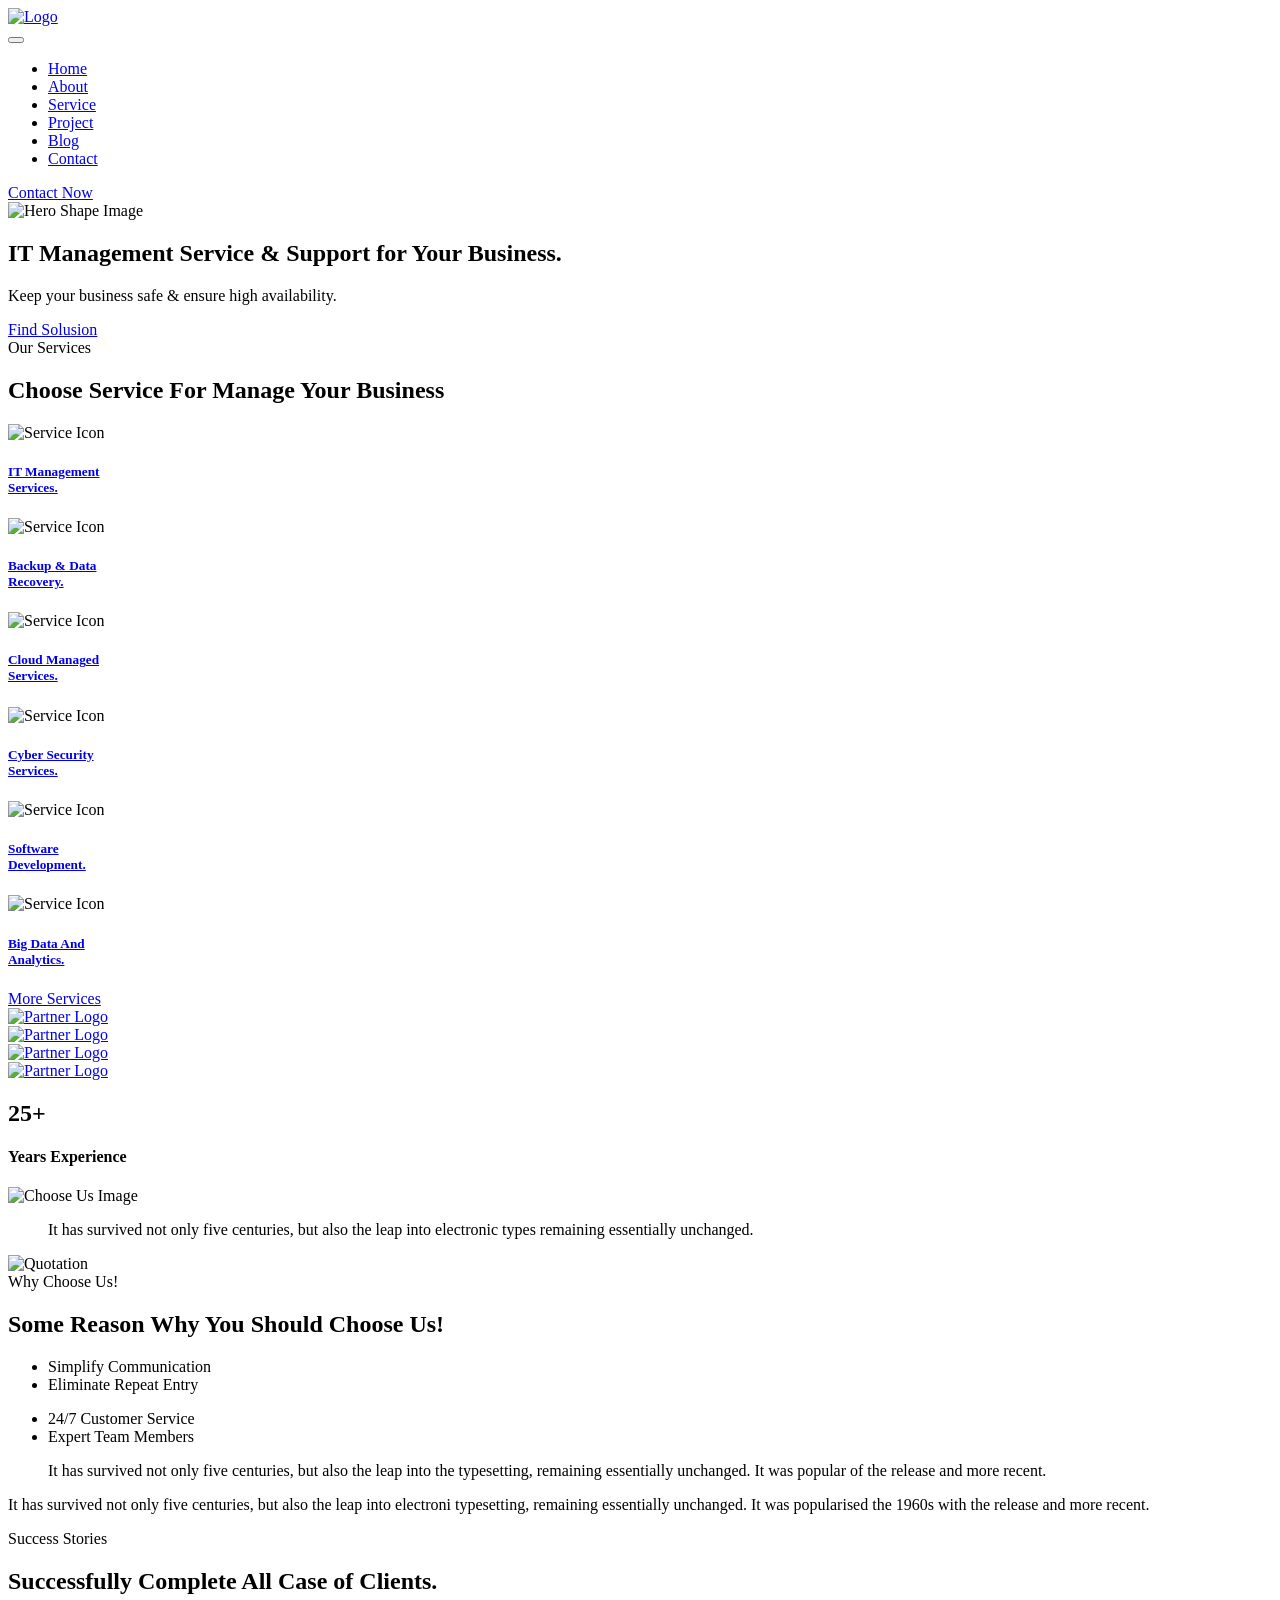
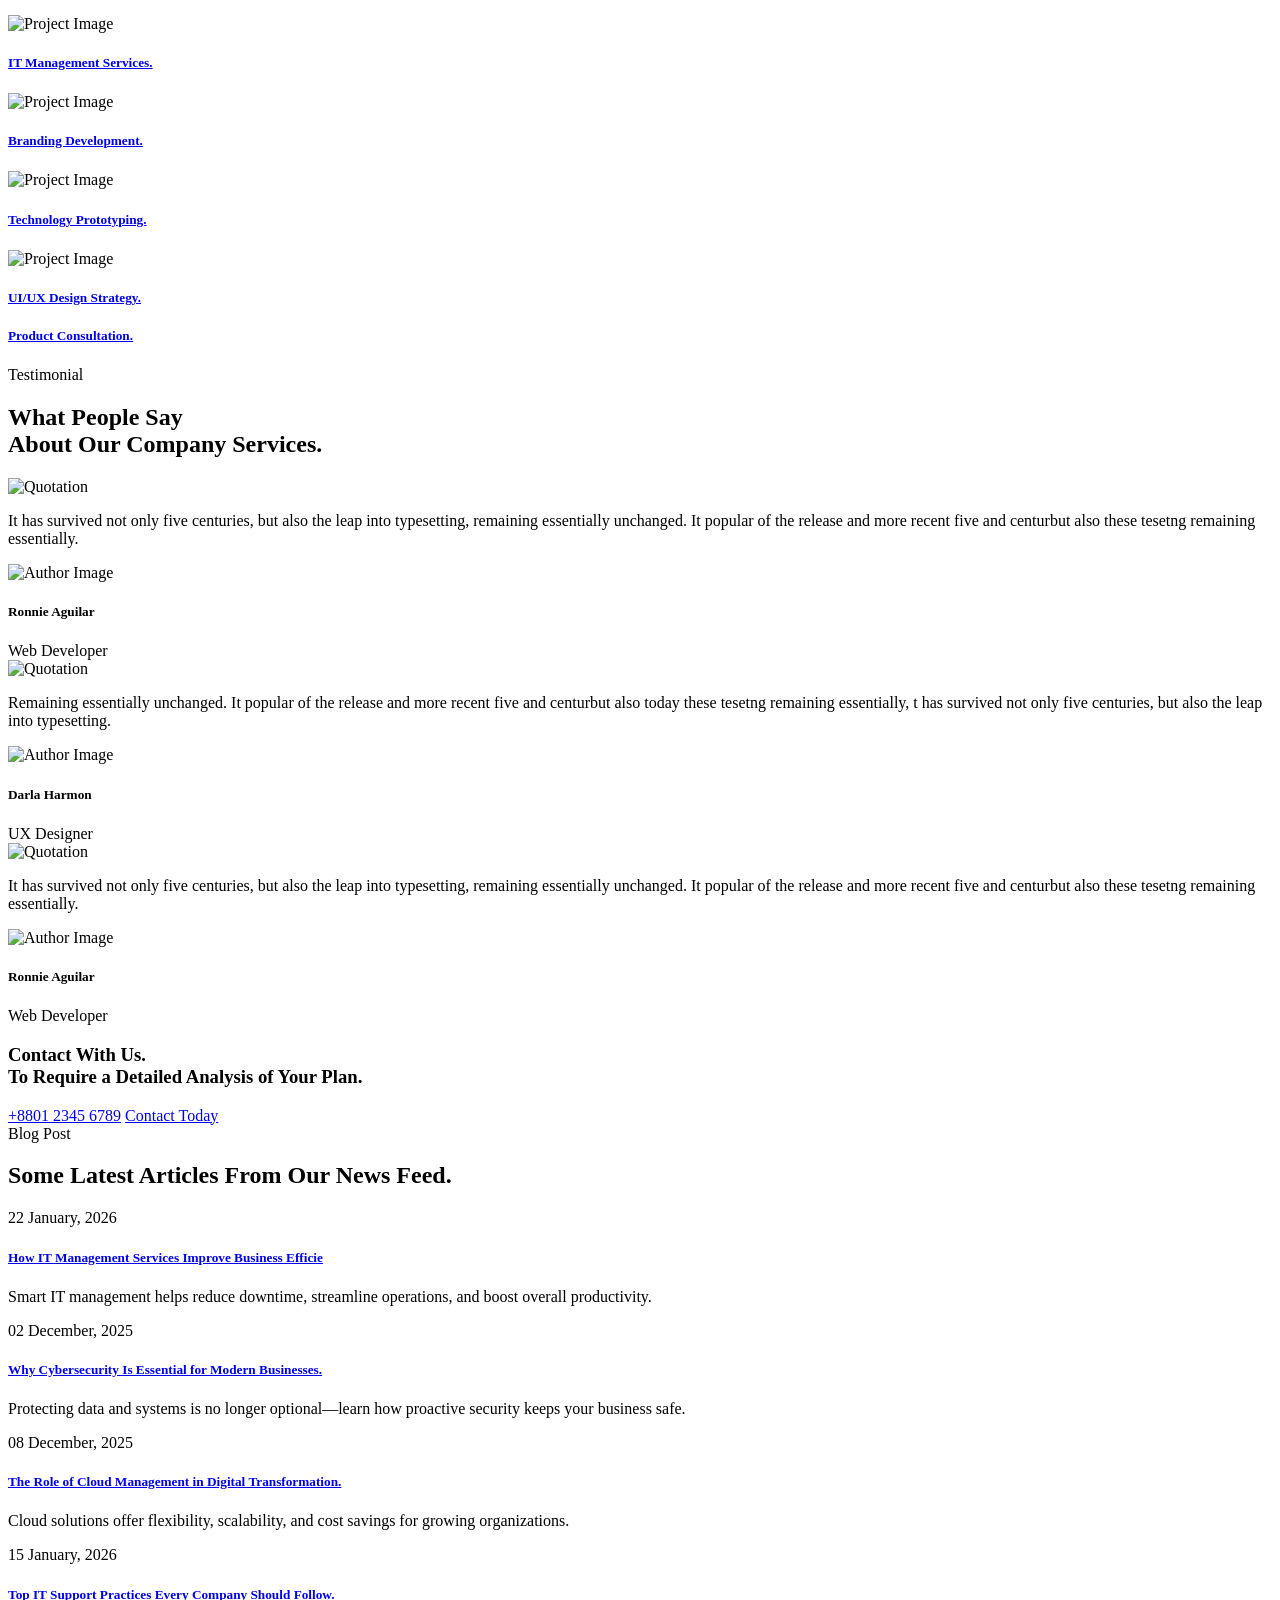
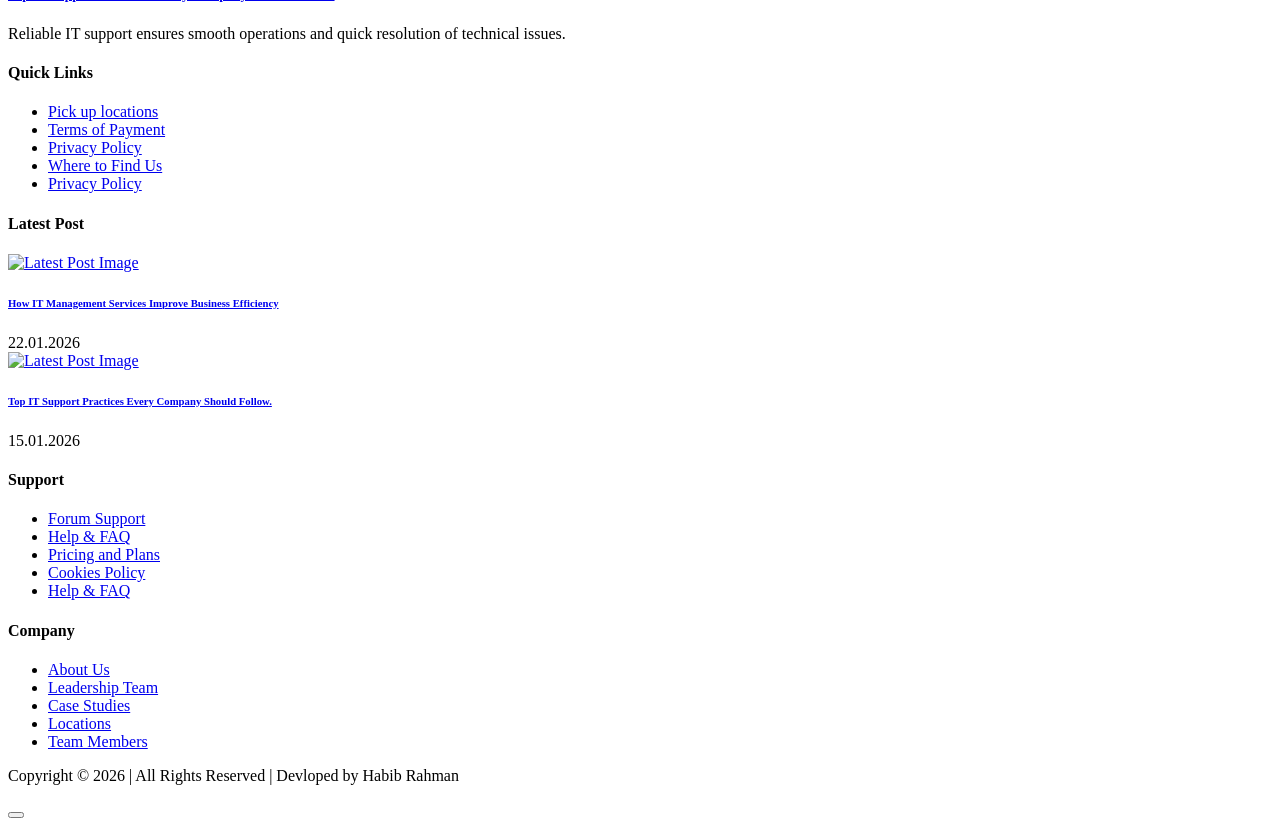
==== index.html @ 8a407542 "Add files via upload" ====
<!DOCTYPE html>
<html lang="en">
<head>
    <meta charset="utf-8">
    <meta http-equiv="X-UA-Compatible" content="IE=edge">
    <meta name="viewport" content="width=device-width, initial-scale=1, maximum-scale=1, user-scalable=0">
    <title>Welcome || Envotek - IT Solution and Services Template</title>

    <!-- Fav Icons -->
    <link rel="shortcut icon" href="assets/images/favicon.png" type="image/x-icon">

    <!-- Google Fonts -->
    <link rel="stylesheet" href="https://fonts.googleapis.com/css2?family=Roboto:ital,wght@0,300;0,400;0,500;0,700;1,300;1,400;1,500&display=swap" />

    <!-- Stylesheets -->
    <link rel="stylesheet" href="assets/css/magnific-popup.min.css" />
    <link rel="stylesheet" href="assets/css/bootstrap.min.css" />
    <link rel="stylesheet" href="assets/css/icofont.min.css" />
    <link rel="stylesheet" href="assets/css/spacing.min.css" />
    <link rel="stylesheet" href="assets/css/leaflet.min.css" />
    <link rel="stylesheet" href="assets/css/slick.min.css" />
    <link rel="stylesheet" href="assets/css/menu.css" />
    <!-- Main Style CSS -->
    <link rel="stylesheet" href="assets/css/style.css" />
    <!-- Responsive CSS -->
    <link rel="stylesheet" href="assets/css/responsive.css" />

    <!--[if lt IE 9]><script src="https://cdnjs.cloudflare.com/ajax/libs/html5shiv/3.7.3/html5shiv.js"></script><![endif]-->
</head>

<body>
    <div class="page-wrapper">

        <!-- Preloader -->
        <div class="preloader"></div>

        <!-- START Main Header -->
        <header class="main-header">

            <!-- Header-Upper -->
            <div class="header-upper">
                <div class="container clearfix">

                    <div class="header-inner d-lg-flex align-items-center">

                        <div class="logo-outer d-flex align-items-center">
                            <div class="logo"><a href="index.html"><img src="assets/images/logo.png" alt="Logo" /></a></div>
                        </div>

                        <div class="nav-outer clearfix ml-lg-auto mr-lg-auto">
                            <!-- Main Menu -->
                            <nav class="main-menu navbar-expand-lg">
                                <div class="navbar-header clearfix">
                                    <!-- Toggle Button -->
                                    <button type="button" class="navbar-toggle" data-toggle="collapse" data-target=".navbar-collapse">
                                        <span class="icon-bar"></span>
                                        <span class="icon-bar"></span>
                                        <span class="icon-bar"></span>
                                    </button>
                                </div>

                                <div class="navbar-collapse collapse clearfix">
                                    <ul class="navigation clearfix">
                                        <li class="current-menu-item"><a href="index.html">Home</a></li>
                                        <li><a href="about.html">About</a></li>
                                        <li><a href="servicedetails.html">Service</a></li>
                                        <li><a href="projectdetails.html">Project</a></li>
                                        <li><a href="blogdetails.html">Blog</a></li>
                                        <li><a href="contact.html">Contact</a></li>
                                    </ul>
                                </div>
                            </nav>
                            <!-- Main Menu END -->
                        </div>

                        <div class="menu-btn">
                            <a href="contact.html" class="btn theme-btn">Contact Now <i class="icofont-arrow-right"></i></a>
                        </div>

                    </div>
                </div>
            </div>
            <!-- END Header Upper -->
        </header>
        <!-- END Main Header -->

        <!-- START Hero Section -->
        <section class="hero-section">
            <div class="hero-shape">
                <img src="assets/images/hero/hero-shape.png" alt="Hero Shape Image" />
            </div>
            <div class="container">
                <div class="row">
                    <div class="col-12">
                        <div class="hero-content">
                            <h1>IT Management Service & Support for Your Business.</h1>
                            <p>Keep your business safe & ensure high availability.</p>
                            <a href="servicedetails.html" class="btn theme-btn">Find Solusion <i class="icofont-double-right"></i></a>
                        </div>
                    </div>
                </div>
            </div>
        </section>
        <!-- END Hero Section -->

        <!-- START Service Section -->
        <section class="service-section pt-110 rpt-90 pb-70 rpb-100">
            <div class="container">
                <div class="row">
                    <div class="col-12">
                        <div class="section-title text-center">
                            <span>Our Services</span>
                            <h2>Choose Service For Manage Your Business</h2>
                        </div>
                    </div>
                </div>
                <div class="row">
                    <div class="col-lg-8 col-xl-9">
                        <div class="row">
                            <div class="col-sm-6">
                                <div class="service-item">
                                    <div class="serv-iconimg">
                                        <img src="assets/images/service/serv-icon1.png" alt="Service Icon" />
                                    </div>
                                    <div class="serv-content">
                                        <h5><a href="servicedetails.html">IT Management<br /> Services.</a></h5>
                                    </div>
                                </div>
                            </div>
                            <div class="col-sm-6">
                                <div class="service-item">
                                    <div class="serv-iconimg">
                                        <img src="assets/images/service/serv-icon2.png" alt="Service Icon" />
                                    </div>
                                    <div class="serv-content">
                                        <h5><a href="servicedetails.html">Backup & Data<br /> Recovery.</a></h5>
                                    </div>
                                </div>
                            </div>
                            <div class="col-sm-6">
                                <div class="service-item">
                                    <div class="serv-iconimg">
                                        <img src="assets/images/service/serv-icon3.png" alt="Service Icon" />
                                    </div>
                                    <div class="serv-content">
                                        <h5><a href="servicedetails.html">Cloud Managed<br /> Services.</a></h5>
                                    </div>
                                </div>
                            </div>
                            <div class="col-sm-6">
                                <div class="service-item">
                                    <div class="serv-iconimg">
                                        <img src="assets/images/service/serv-icon4.png" alt="Service Icon" />
                                    </div>
                                    <div class="serv-content">
                                        <h5><a href="servicedetails.html">Cyber Security<br /> Services.</a></h5>
                                    </div>
                                </div>
                            </div>
                            <div class="col-sm-6">
                                <div class="service-item">
                                    <div class="serv-iconimg">
                                        <img src="assets/images/service/serv-icon5.png" alt="Service Icon" />
                                    </div>
                                    <div class="serv-content">
                                        <h5><a href="servicedetails.html">Software<br /> Development.</a></h5>
                                    </div>
                                </div>
                            </div>
                            <div class="col-sm-6">
                                <div class="service-item">
                                    <div class="serv-iconimg">
                                        <img src="assets/images/service/serv-icon6.png" alt="Service Icon" />
                                    </div>
                                    <div class="serv-content">
                                        <h5><a href="servicedetails.html">Big Data And<br /> Analytics.</a></h5>
                                    </div>
                                </div>
                            </div>
                        </div>
                    </div>
                    <div class="col-lg-4 col-xl-3">
                        <div class="service-img">
                            <div class="service-details-btn">
                                <a href="servicedetails.html" class="btn theme-btn">More Services<i class="icofont-double-right"></i></a>
                            </div>
                        </div>
                    </div>
                </div>
            </div>
        </section>
        <!-- END Service Section -->

        <!-- START Partner Section -->
        <div class="partner-section">
            <div class="container">
                <div class="partners-group">
                    <div class="row">
                        <div class="col-md-3 col-6">
                            <div class="partner-logo">
                                <a href="https://www.domain.com">
                                    <img src="assets/images/partners/partner-logo1.png" alt="Partner Logo" />
                                </a>
                            </div>
                        </div>
                        <div class="col-md-3 col-6">
                            <div class="partner-logo">
                                <a href="https://www.domain.com">
                                    <img src="assets/images/partners/partner-logo2.png" alt="Partner Logo" />
                                </a>
                            </div>
                        </div>
                        <div class="col-md-3 col-6">
                            <div class="partner-logo">
                                <a href="https://www.domain.com">
                                    <img src="assets/images/partners/partner-logo3.png" alt="Partner Logo" />
                                </a>
                            </div>
                        </div>
                        <div class="col-md-3 col-6">
                            <div class="partner-logo">
                                <a href="https://www.domain.com">
                                    <img src="assets/images/partners/partner-logo4.png" alt="Partner Logo" />
                                </a>
                            </div>
                        </div>
                    </div>
                </div>
            </div>
        </div>
        <!-- END Partner Section -->

        <!-- START Choose Us Section -->
        <section class="chooseus-section pt-120 rpt-100 pb-120 rpb-95">
            <div class="container">
                <div class="row align-items-center">
                    <div class="col-lg-6">
                        <div class="chooseus-left-content">
                            <div class="experience-years">
                                <h1>25+</h1>
                                <h4>Years Experience</h4>
                            </div>
                            <div class="chooseus-img">
                                <img src="assets/images/chooseus/chooseus-img.jpg" alt="Choose Us Image" />
                            </div>
                            <div class="experience-content">
                                <blockquote>It has survived not only five centuries, but also the leap into electronic types remaining essentially unchanged.</blockquote>
                                <div class="quotation-icon">
                                    <img src="assets/images/chooseus/quotation-icon.png" alt="Quotation" />
                                </div>
                            
                            </div>
                        </div>
                    </div>
                    <div class="col-lg-6">
                        <div class="chooseus-right-content">
                            <div class="section-title">
                                <span>Why Choose Us!</span>
                                <h2>Some Reason Why You Should Choose Us!</h2>
                            </div>
                            <div class="chooseus-list">
                                <div class="row">
                                    <div class="col-sm-6">
                                        <ul>
                                            <li><i class="icofont-check"></i> Simplify Communication</li>
                                            <li><i class="icofont-check"></i> Eliminate Repeat Entry</li>
                                        </ul>
                                    </div>
                                    <div class="col-sm-6">
                                        <ul>
                                            <li><i class="icofont-check"></i> 24/7 Customer Service</li>
                                            <li><i class="icofont-check"></i> Expert Team Members</li>
                                        </ul>
                                    </div>
                                </div>
                            </div>
                            <blockquote>It has survived not only five centuries, but also the leap into the typesetting, remaining essentially unchanged. It was popular of the release and more recent.</blockquote>
                            <p>It has survived not only five centuries, but also the leap into electroni typesetting, remaining essentially unchanged. It was popularised the 1960s with the release and more recent.</p>
                        </div>
                    </div>
                </div>
            </div>
        </section>
        <!-- END Choose Us Section -->

        <!-- START Project Section -->
        <section class="project-section pt-110 rpt-90 pb-60">
            <div class="container">
                <div class="row">
                    <div class="col-12">
                        <div class="section-title text-center">
                            <span>Success Stories</span>
                            <h2>Successfully Complete All Case of Clients.</h2>
                        </div>
                    </div>
                </div>
                <div class="row">
                    <div class="col-lg-8">
                        <div class="row">
                            <div class="col-md-6">
                                <div class="project-item">
                                    <div class="project-image">
                                        <img src="assets/images/project/project1.jpg" alt="Project Image" />
                                    </div>
                                    <div class="project-content">
                                        <a href="projectdetails.html" class="project-icon">
                                            <i class="icofont-arrow-right"></i>
                                        </a>
                                        <h5><a href="projectdetails.html">IT Management Services.</a></h5>
                                    </div>
                                </div>
                            </div>
                            <div class="col-md-6">
                                <div class="project-item">
                                    <div class="project-image">
                                        <img src="assets/images/project/project2.jpg" alt="Project Image" />
                                    </div>
                                    <div class="project-content">
                                        <a href="projectdetails.html" class="project-icon">
                                            <i class="icofont-arrow-right"></i>
                                        </a>
                                        <h5><a href="projectdetails.html">Branding Development.</a></h5>
                                    </div>
                                </div>
                            </div>
                            <div class="col-md-6">
                                <div class="project-item">
                                    <div class="project-image">
                                        <img src="assets/images/project/project3.jpg" alt="Project Image" />
                                    </div>
                                    <div class="project-content">
                                        <a href="projectdetails.html" class="project-icon">
                                            <i class="icofont-arrow-right"></i>
                                        </a>
                                        <h5><a href="projectdetails.html">Technology Prototyping.</a></h5>
                                    </div>
                                </div>
                            </div>
                            <div class="col-md-6">
                                <div class="project-item">
                                    <div class="project-image">
                                        <img src="assets/images/project/project4.jpg" alt="Project Image" />
                                    </div>
                                    <div class="project-content">
                                        <a href="projectdetails.html" class="project-icon">
                                            <i class="icofont-arrow-right"></i>
                                        </a>
                                        <h5><a href="projectdetails.html">UI/UX Design Strategy.</a></h5>
                                    </div>
                                </div>
                            </div>
                        </div>
                    </div>
                    <div class="col-lg-4">
                        <div class="project-item project-right-item">
                            <div class="project-content">
                                <a href="projectdetails.html" class="project-icon">
                                    <i class="icofont-arrow-right"></i>
                                </a>
                                <h5><a href="projectdetails.html">Product Consultation.</a></h5>
                            </div>
                        </div>
                    </div>
                </div>
            </div>
        </section>
        <!-- END Project Section -->

        <!-- START Testimonial Section -->
        <section class="testimonial-section pb-105 rpb-85">
            <div class="container">
                <div class="row">
                    <div class="col-12">
                        <div class="section-title text-center">
                            <span>Testimonial</span>
                            <h2>What People Say<br /> About Our Company Services.</h2>
                        </div>
                    </div>
                </div>
                <div class="testimonial-wrap">
                    <div class="testimonial-item">
                        <div class="testimonial-inner">
                            <div class="quotation-img">
                                <img src="assets/images/testimonial/quotation-icon.png" alt="Quotation" />
                            </div>
                            <div class="testimonial-content">
                                <p>It has survived not only five centuries, but also the leap into typesetting, remaining essentially unchanged. It popular of the release and more recent five and centurbut also these tesetng remaining essentially.</p>
                            </div>
                        </div>
                        <div class="testimonial-imgbox">
                            <div class="testimonial-img">
                                <img src="assets/images/testimonial/testimonial1.png" alt="Author Image" />
                            </div>
                            <div class="testimonial-imgdetails">
                                <h5>Ronnie Aguilar</h5>
                                <span>Web Developer</span>
                            </div>
                        </div>
                    </div>
                    <div class="testimonial-item">
                        <div class="testimonial-inner">
                            <div class="quotation-img">
                                <img src="assets/images/testimonial/quotation-icon.png" alt="Quotation" />
                            </div>
                            <div class="testimonial-content">
                                <p>Remaining essentially unchanged. It popular of the release and more recent five and centurbut also today these tesetng remaining essentially, t has survived not only five centuries, but also the leap into typesetting.</p>
                            </div>
                        </div>
                        <div class="testimonial-imgbox">
                            <div class="testimonial-img">
                                <img src="assets/images/testimonial/testimonial2.png" alt="Author Image" />
                            </div>
                            <div class="testimonial-imgdetails">
                                <h5>Darla Harmon</h5>
                                <span>UX Designer</span>
                            </div>
                        </div>
                    </div>
                    <div class="testimonial-item">
                        <div class="testimonial-inner">
                            <div class="quotation-img">
                                <img src="assets/images/testimonial/quotation-icon.png" alt="Quotation" />
                            </div>
                            <div class="testimonial-content">
                                <p>It has survived not only five centuries, but also the leap into typesetting, remaining essentially unchanged. It popular of the release and more recent five and centurbut also these tesetng remaining essentially.</p>
                            </div>
                        </div>
                        <div class="testimonial-imgbox">
                            <div class="testimonial-img">
                                <img src="assets/images/testimonial/testimonial1.png" alt="Author Image" />
                            </div>
                            <div class="testimonial-imgdetails">
                                <h5>Ronnie Aguilar</h5>
                                <span>Web Developer</span>
                            </div>
                        </div>
                    </div>
                </div>
            </div>
        </section>
        <!-- END Testimonial Section -->

        <!-- START Call To Action -->
        <section class="cta-section pb-120 rpb-100">
            <div class="container">
                <div class="contact-withus">
                    <div class="row">
                        <div class="col-lg-7">
                            <div class="contact-withus-content">
                                <h3>Contact With Us.<br /> To Require a Detailed Analysis of Your Plan.</h3>
                            </div>
                        </div>
                        <div class="col-lg-5">
                            <div class="contact-withus-num">
                                <a class="contact-number" href="callto:0095788394">+8801 2345 6789</a>
                                <a href="contact.html" class="btn theme-btn">Contact Today<i class="icofont-double-right"></i></a>
                            </div>
                        </div>
                    </div>
                </div>
            </div>
        </section>
        <!-- END Call To Action -->

        <!-- START Blog Section -->
        <section class="blog-section pt-110 rpt-90 pb-70">
            <div class="container">
                <div class="row">
                    <div class="col-12">
                        <div class="section-title text-center">
                            <span>Blog Post</span>
                            <h2>Some Latest Articles From Our News Feed.</h2>
                        </div>
                    </div>
                </div>
                <div class="row">
                    <div class="col-lg-6">
                        <div class="blog-item">
                            <div class="blog-image" style="background-image: url(assets/images/blog/blog1.jpg);"></div>
                            <div class="blog-content">
                                <span class="date">22 January, 2026</span>
                                <h5><a href="blogdetails.html">How IT Management Services Improve Business Efficie</a></h5>
                                <p>Smart IT management helps reduce downtime, streamline operations, and boost overall productivity.</p>
                            </div>
                        </div>
                    </div>
                    <div class="col-lg-6">
                        <div class="blog-item">
                            <div class="blog-image" style="background-image: url(assets/images/blog/blog2.jpg);"></div>
                            <div class="blog-content">
                                <span class="date">02 December, 2025</span>
                                <h5><a href="blogdetails.html">Why Cybersecurity Is Essential for Modern Businesses.</a></h5>
                                <p>Protecting data and systems is no longer optional—learn how proactive security keeps your business safe.</p>
                            </div>
                        </div>
                    </div>
                    <div class="col-lg-6">
                        <div class="blog-item">
                            <div class="blog-image" style="background-image: url(assets/images/blog/blog3.jpg);"></div>
                            <div class="blog-content">
                                <span class="date">08 December, 2025</span>
                                <h5><a href="blogdetails.html">The Role of Cloud Management in Digital Transformation.</a></h5>
                                <p>Cloud solutions offer flexibility, scalability, and cost savings for growing organizations.</p>
                            </div>
                        </div>
                    </div>
                    <div class="col-lg-6">
                        <div class="blog-item">
                            <div class="blog-image" style="background-image: url(assets/images/blog/blog4.jpg);"></div>
                            <div class="blog-content">
                                <span class="date">15 January, 2026</span>
                                <h5><a href="blogdetails.html">Top IT Support Practices Every Company Should Follow.</a></h5>
                                <p>Reliable IT support ensures smooth operations and quick resolution of technical issues.</p>
                            </div>
                        </div>
                    </div>
                </div>
            </div>
        </section>
        <!-- END Blog Section -->

        <!-- START Main Footer -->
        <footer class="main-footer">
            <div class="footer-wrap pt-115 rpt-95 pb-60 rpb-40">
                <div class="container">
                    <div class="row">
                        <div class="col-lg-3 col-sm-6">
                            <div class="footer-widget quick-links">
                                <h4>Quick Links</h4>
                                <ul>
                                    <li>
                                        <a href="#"><i class="icofont-double-right"></i>Pick up locations</a>
                                    </li>
                                    <li>
                                        <a href="#"><i class="icofont-double-right"></i>Terms of Payment</a>
                                    </li>
                                    <li>
                                        <a href="#"><i class="icofont-double-right"></i>Privacy Policy</a>
                                    </li>
                                    <li>
                                        <a href="#"><i class="icofont-double-right"></i>Where to Find Us</a>
                                    </li>
                                    <li>
                                        <a href="#"><i class="icofont-double-right"></i>Privacy Policy</a>
                                    </li>
                                </ul>
                            </div>
                        </div>
                        <div class="col-lg-3 col-sm-6">
                            <div class="footer-widget latest-post">
                                <h4>Latest Post</h4>
                                <div class="post-item">
                                    <div class="post-image">
                                        <a href="blogdetails.html"> <img src="assets/images/footer/post1.png" alt="Latest Post Image" /></a>
                                    </div>
                                    <div class="post-content">
                                        <h6><a href="blogdetails.html">How IT Management Services Improve Business Efficiency</a></h6>
                                        <span>22.01.2026</span>
                                    </div>
                                </div>
                                <div class="post-item">
                                    <div class="post-image">
                                        <a href="blogdetails.html"> <img src="assets/images/footer/post2.png" alt="Latest Post Image" /></a>
                                    </div>
                                    <div class="post-content">
                                        <h6><a href="blogdetails.html">Top IT Support Practices Every Company Should Follow.</a></h6>
                                        <span>15.01.2026</span>
                                    </div>
                                </div>
                            </div>
                        </div>
                        <div class="col-lg-3 col-sm-6">
                            <div class="footer-widget quick-links support">
                                <h4>Support</h4>
                                <ul>
                                    <li>
                                        <a href="#"><i class="icofont-double-right"></i>Forum Support</a>
                                    </li>
                                    <li>
                                        <a href="#"><i class="icofont-double-right"></i>Help & FAQ</a>
                                    </li>
                                    <li>
                                        <a href="#"><i class="icofont-double-right"></i>Pricing and Plans</a>
                                    </li>
                                    <li>
                                        <a href="#"><i class="icofont-double-right"></i>Cookies Policy</a>
                                    </li>
                                    <li>
                                        <a href="#"><i class="icofont-double-right"></i>Help & FAQ</a>
                                    </li>
                                </ul>
                            </div>
                        </div>
                        <div class="col-lg-3 col-sm-6">
                            <div class="footer-widget quick-links company">
                                <h4>Company</h4>
                                <ul>
                                    <li>
                                        <a href="about.html"><i class="icofont-double-right"></i>About Us</a>
                                    </li>
                                    <li>
                                        <a href="#"><i class="icofont-double-right"></i>Leadership Team</a>
                                    </li>
                                    <li>
                                        <a href="#"><i class="icofont-double-right"></i>Case Studies</a>
                                    </li>
                                    <li>
                                        <a href="contact.html"><i class="icofont-double-right"></i>Locations</a>
                                    </li>
                                    <li>
                                        <a href="#"><i class="icofont-double-right"></i>Team Members</a>
                                    </li>
                                </ul>
                            </div>
                        </div>
                    </div>
                </div>
            </div>
            <!-- Copyright Area -->
            <div class="copy-right-area">
                <div class="container">
                    <div class="copy-right-text text-center">
                        <p><span>Copyright</span> © 2026 | All Rights Reserved | Devloped by Habib Rahman</p>
                    </div>
                </div>
            </div>
        </footer>
        <!-- END Main Footer -->
        
    </div>
    <!--End pagewrapper-->

    <!-- Scroll Top Button -->
    <button class="scroll-top scroll-to-target" data-target="html"><i class="icofont-arrow-up"></i></button>

    <!-- jQuery Plugins -->
    <script src="assets/js/jquery-3.5.1.min.js"></script>
    <script src="assets/js/bootstrap.min.js"></script>
    <script src="assets/js/jquery.magnific-popup.min.js"></script>
    <script src="assets/js/leaflet.min.js"></script>
    <script src="assets/js/slick.min.js"></script>

    <!-- Custom Script -->
    <script src="assets/js/script.js"></script>

</body>
</html>
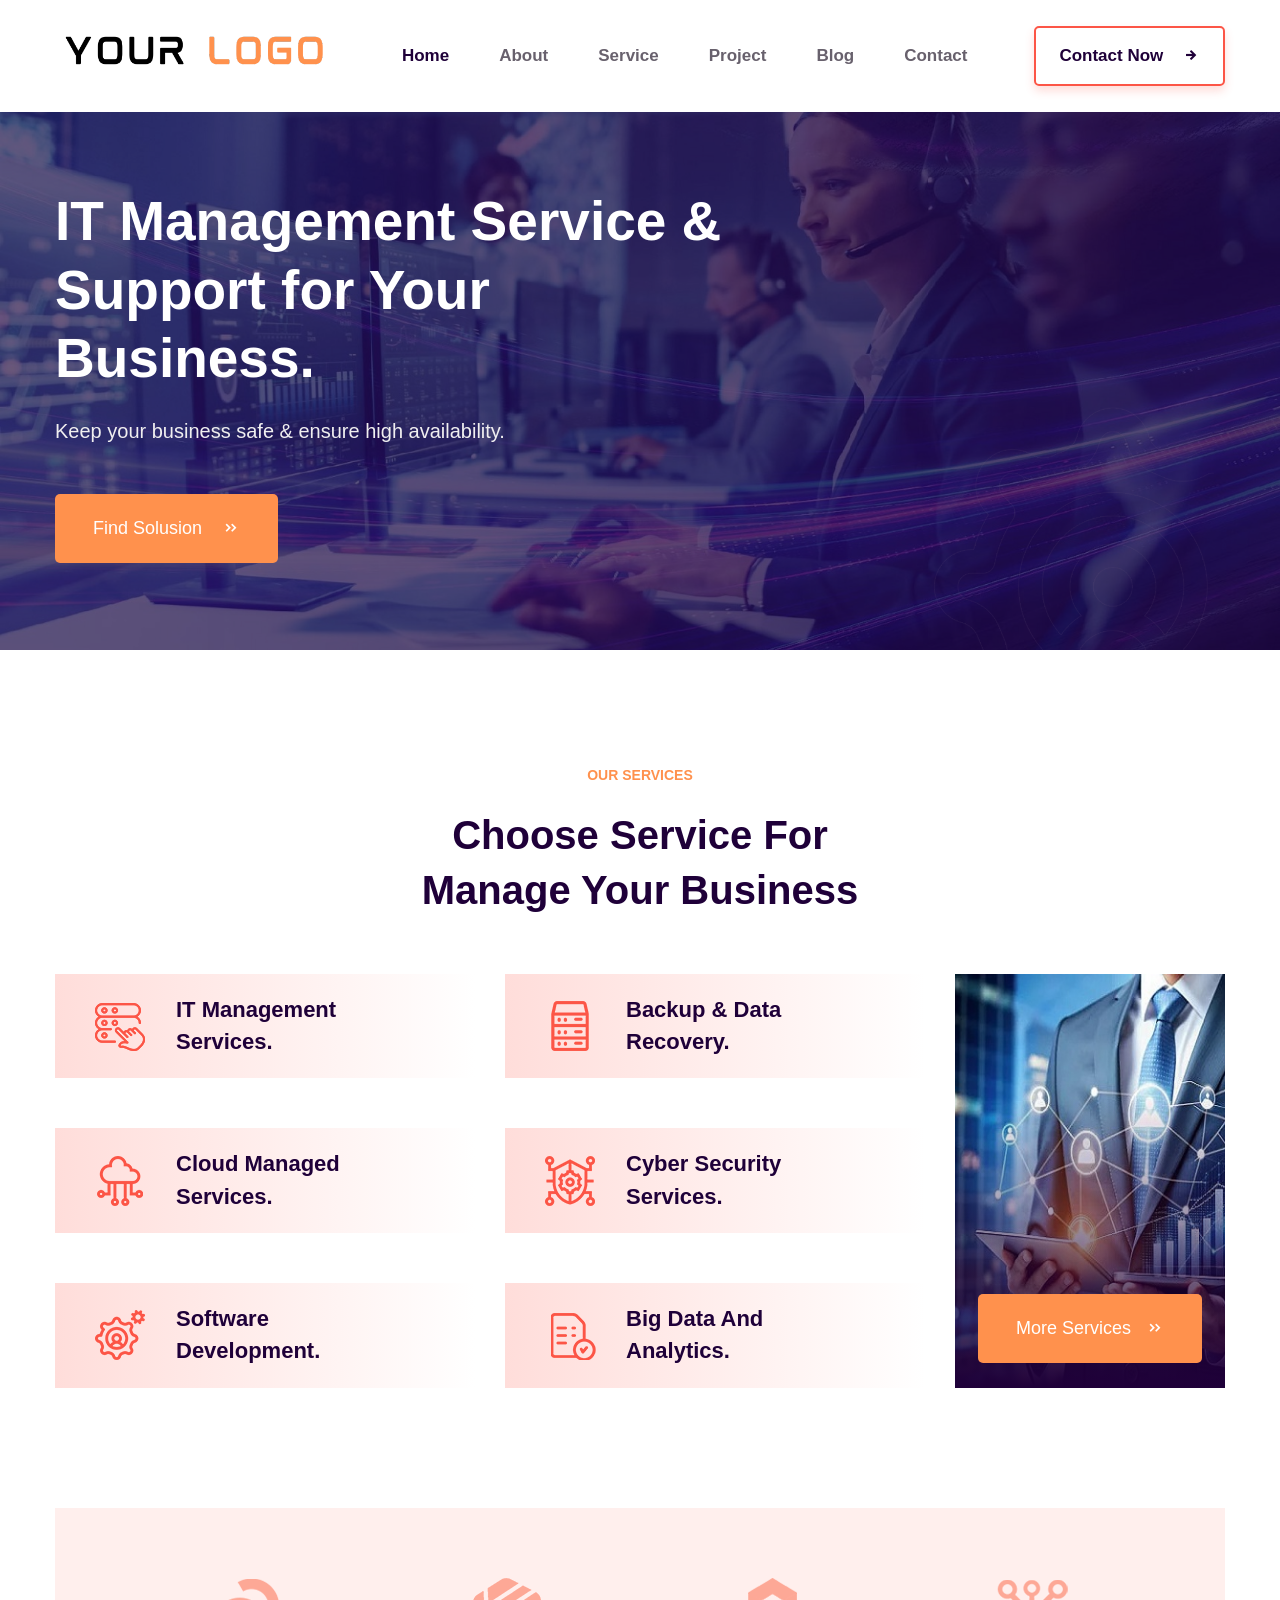
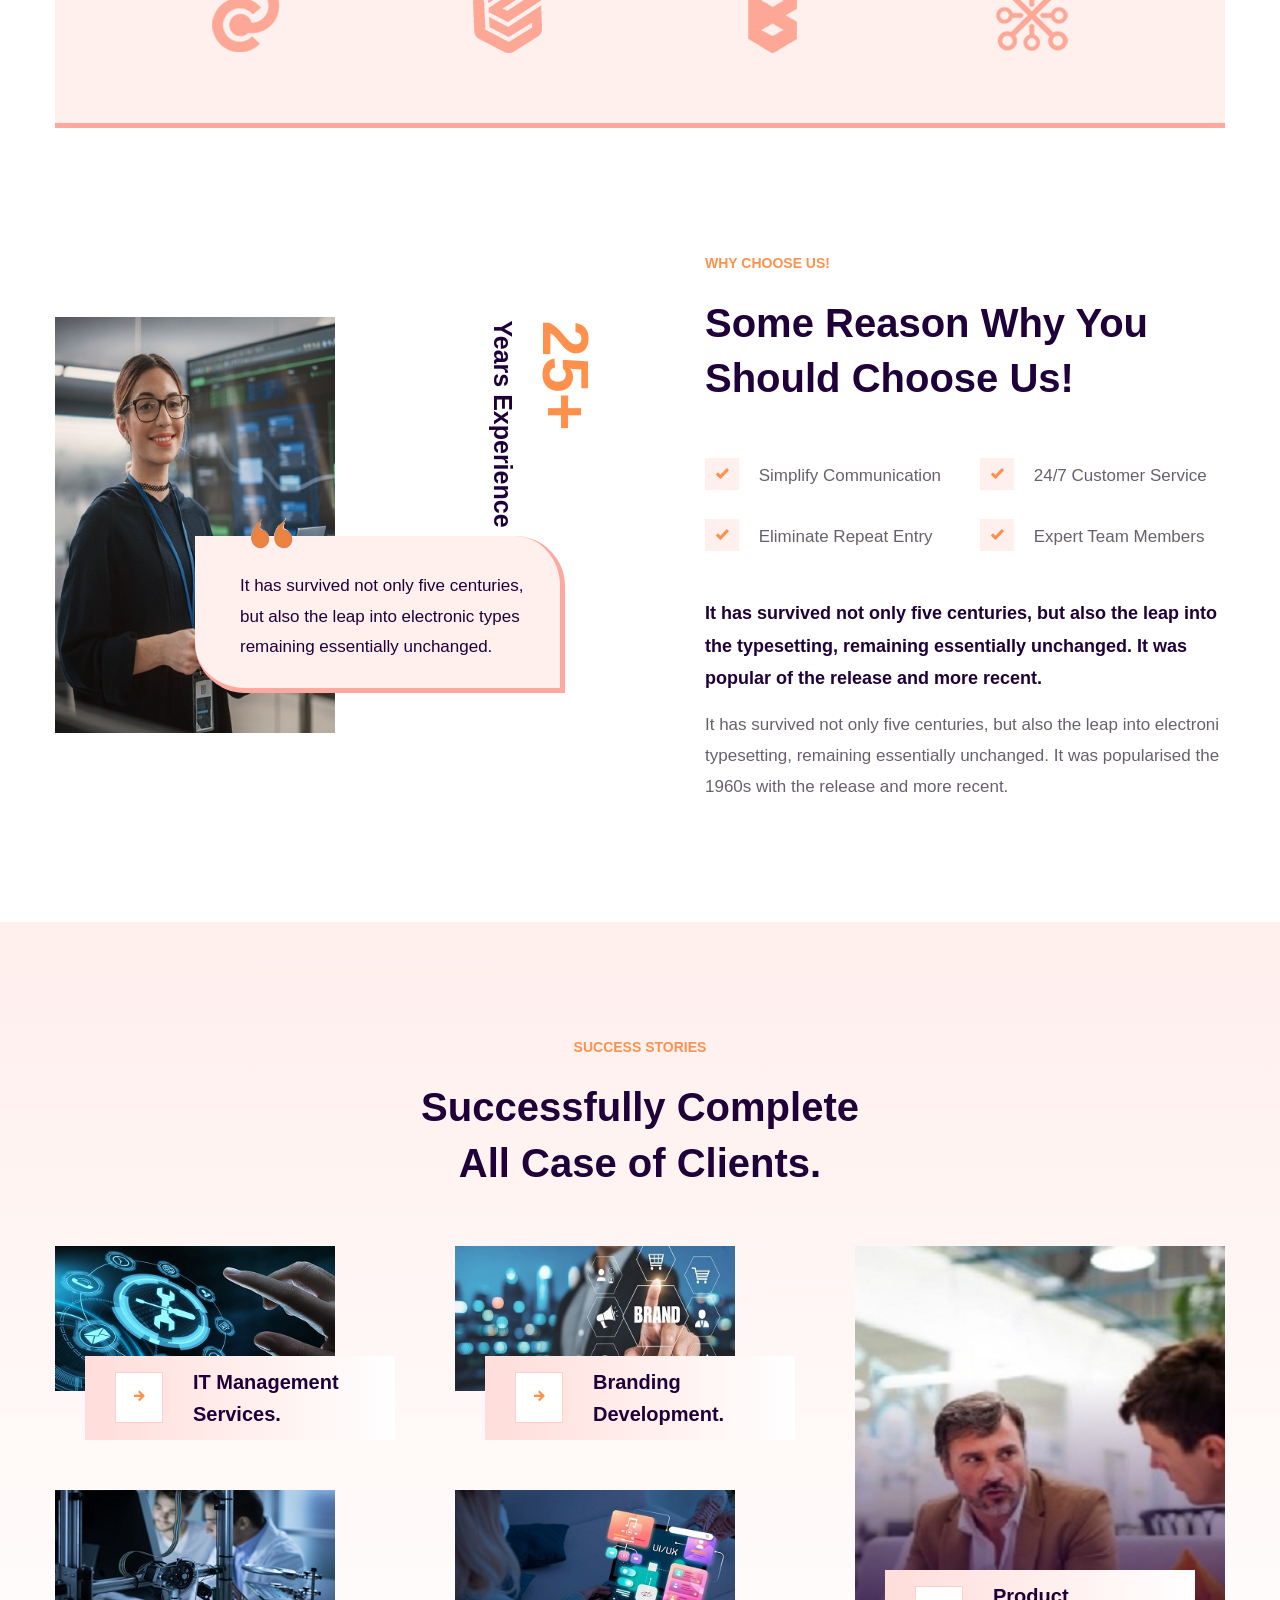
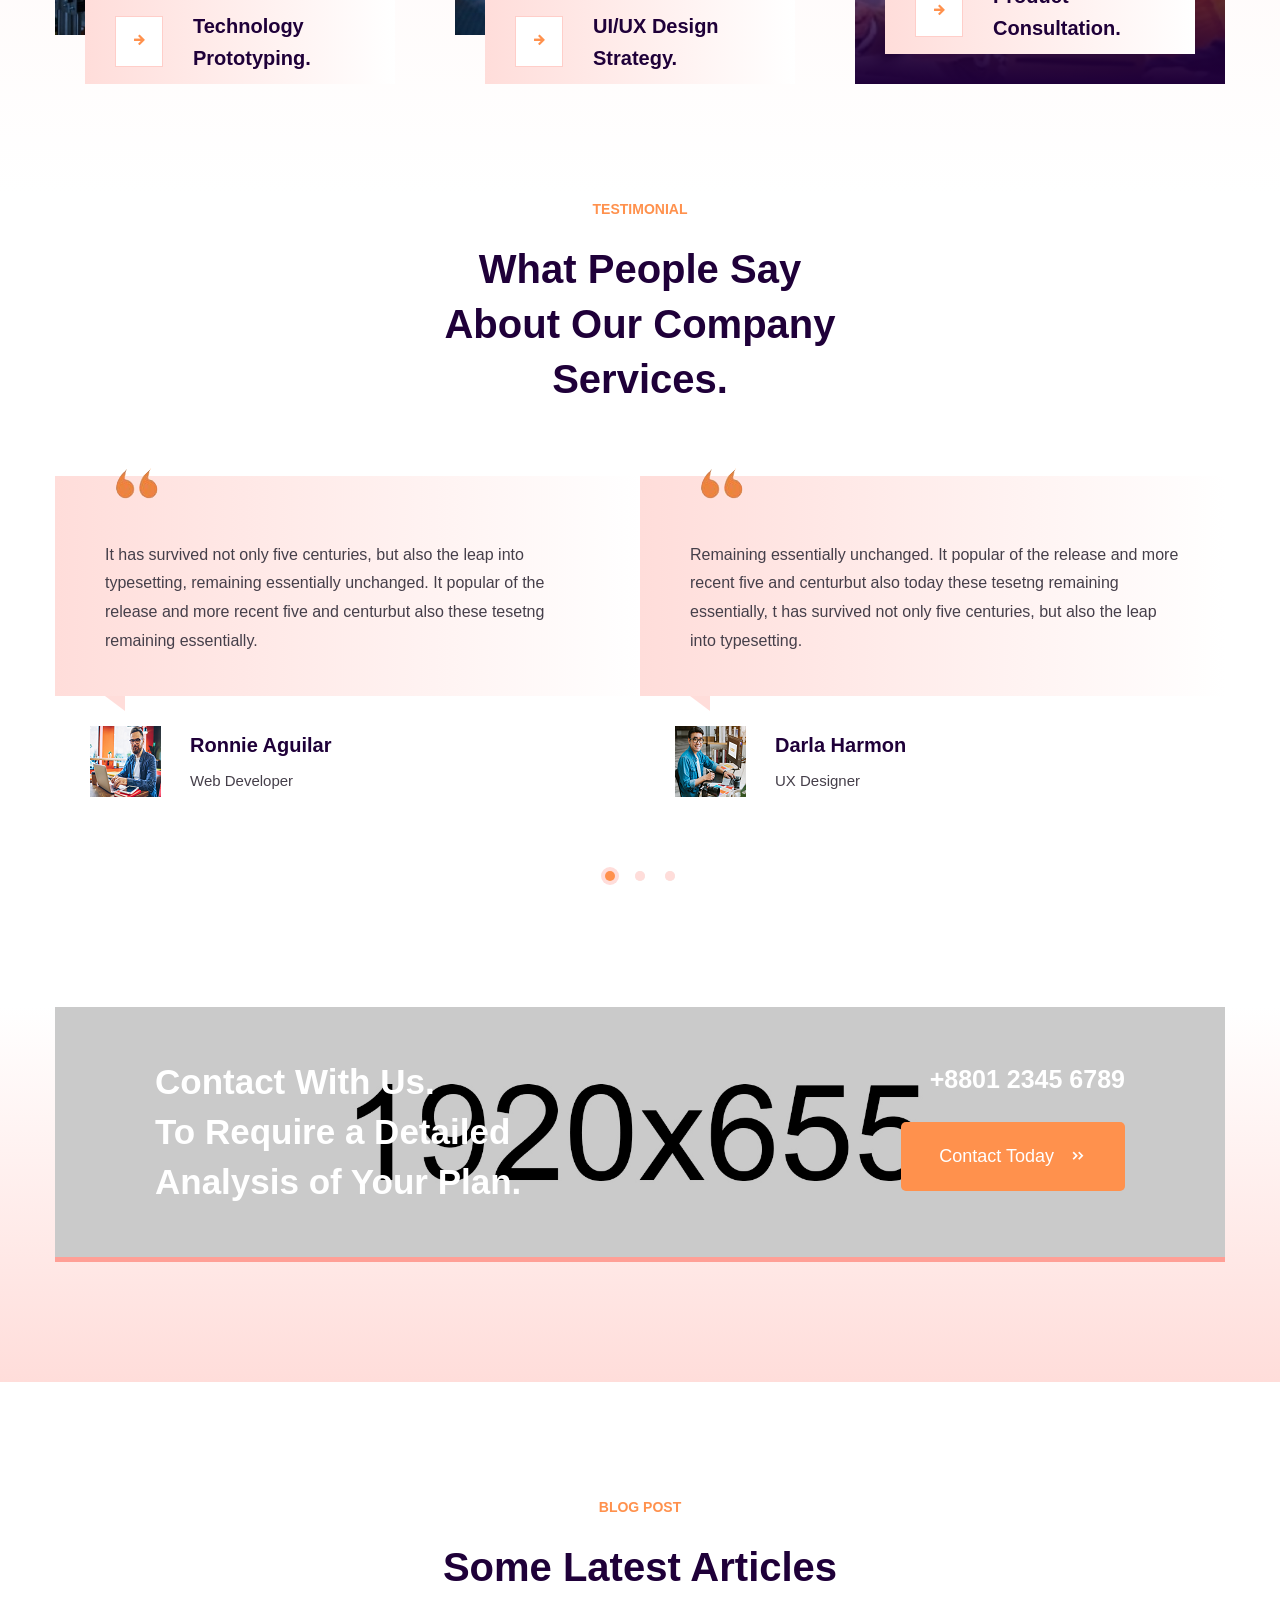
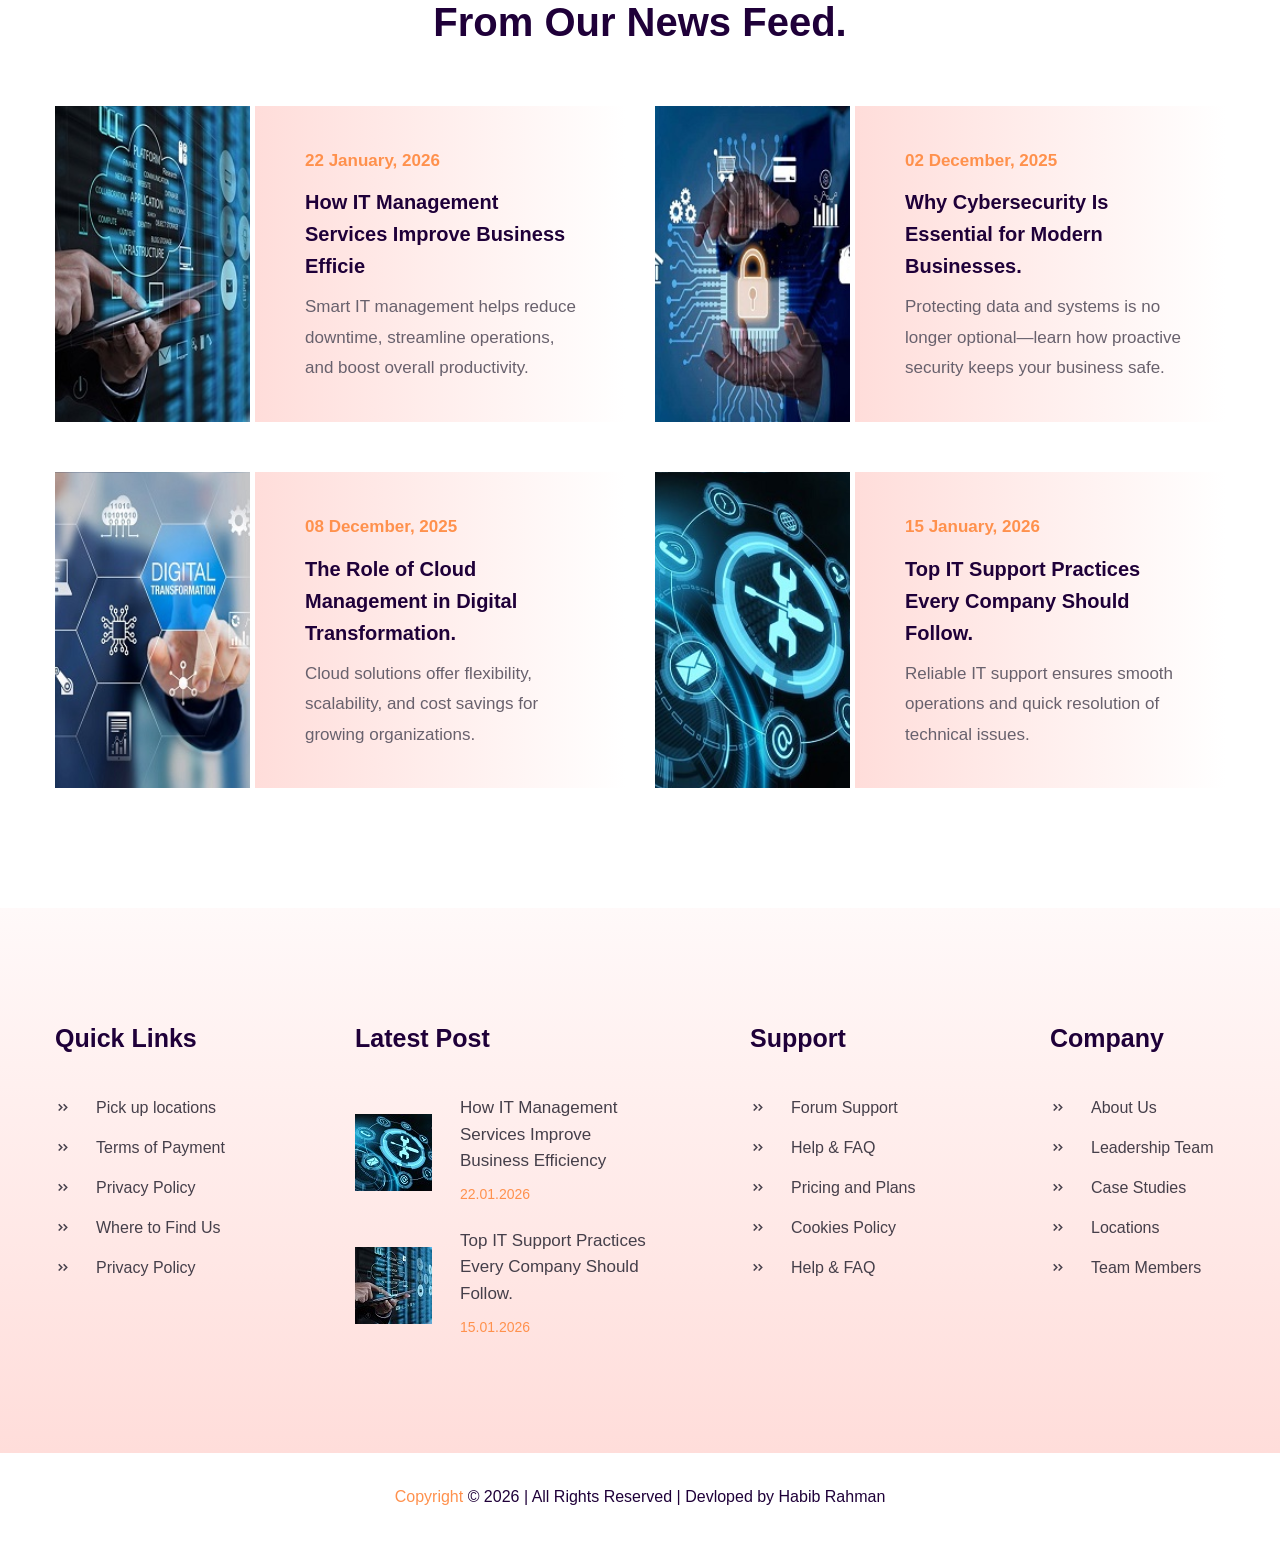
==== commit 408a0fdd: "index.html" ====
--- a/index.html
+++ b/index.html
@@ -4,7 +4,7 @@
     <meta charset="utf-8">
     <meta http-equiv="X-UA-Compatible" content="IE=edge">
     <meta name="viewport" content="width=device-width, initial-scale=1, maximum-scale=1, user-scalable=0">
-    <title>Welcome || Envotek - IT Solution and Services Template</title>
+    <title>Envotek</title>
 
     <!-- Fav Icons -->
     <link rel="shortcut icon" href="assets/images/favicon.png" type="image/x-icon">
@@ -644,4 +644,5 @@
     <script src="assets/js/script.js"></script>
 
 </body>
-</html>+
+</html>
--- a/assets/css/spacing.min.css
+++ b/assets/css/spacing.min.css
@@ -0,0 +1,8 @@
+/****************************************************** */
+/****************  Padding Margin Spacing ************* */
+/****************************************************** */
+.p-5{padding:5px!important}.p-10{padding:10px}.p-15{padding:15px}.p-20{padding:20px}.p-25{padding:25px}.p-30{padding:30px}.p-35{padding:35px}.p-40{padding:40px}.p-45{padding:45px}.p-50{padding:50px}.p-55{padding:55px}.p-60{padding:60px}.p-65{padding:65px}.p-70{padding:70px}.p-75{padding:75px}.p-80{padding:80px}.p-85{padding:85px}.p-90{padding:90px}.p-95{padding:95px}.p-100{padding:100px}.p-105{padding:105px}.p-110{padding:110px}.p-115{padding:115px}.p-120{padding:120px}.p-125{padding:125px}.p-130{padding:130px}.p-135{padding:135px}.p-140{padding:140px}.p-145{padding:145px}.p-150{padding:150px}.p-155{padding:155px}.p-160{padding:160px}.p-165{padding:165px}.p-170{padding:170px}.p-175{padding:175px}.p-180{padding:180px}.p-185{padding:185px}.p-190{padding:190px}.p-195{padding:195px}.p-200{padding:200px}.p-205{padding:205px}.p-210{padding:210px}.p-215{padding:215px}.p-220{padding:220px}.p-225{padding:225px}.p-230{padding:230px}.p-235{padding:235px}.p-240{padding:240px}.p-245{padding:245px}.p-250{padding:250px}.pt-5,.py-5{padding-top:5px!important}.pt-10,.py-10{padding-top:10px}.pt-15,.py-15{padding-top:15px}.pt-20,.py-20{padding-top:20px}.pt-25,.py-25{padding-top:25px}.pt-30,.py-30{padding-top:30px}.pt-35,.py-35{padding-top:35px}.pt-40,.py-40{padding-top:40px}.pt-45,.py-45{padding-top:45px}.pt-50,.py-50{padding-top:50px}.pt-55,.py-55{padding-top:55px}.pt-60,.py-60{padding-top:60px}.pt-65,.py-65{padding-top:65px}.pt-70,.py-70{padding-top:70px}.pt-75,.py-75{padding-top:75px}.pt-80,.py-80{padding-top:80px}.pt-85,.py-85{padding-top:85px}.pt-90,.py-90{padding-top:90px}.pt-95,.py-95{padding-top:95px}.pt-100,.py-100{padding-top:100px}.pt-105,.py-105{padding-top:105px}.pt-110,.py-110{padding-top:110px}.pt-115,.py-115{padding-top:115px}.pt-120,.py-120{padding-top:120px}.pt-125,.py-125{padding-top:125px}.pt-130,.py-130{padding-top:130px}.pt-135,.py-135{padding-top:135px}.pt-140,.py-140{padding-top:140px}.pt-145,.py-145{padding-top:145px}.pt-150,.py-150{padding-top:150px}.pt-155,.py-155{padding-top:155px}.pt-160,.py-160{padding-top:160px}.pt-165,.py-165{padding-top:165px}.pt-170,.py-170{padding-top:170px}.pt-175,.py-175{padding-top:175px}.pt-180,.py-180{padding-top:180px}.pt-185,.py-185{padding-top:185px}.pt-190,.py-190{padding-top:190px}.pt-195,.py-195{padding-top:195px}.pt-200,.py-200{padding-top:200px}.pt-205,.py-205{padding-top:205px}.pt-210,.py-210{padding-top:210px}.pt-215,.py-215{padding-top:215px}.pt-220,.py-220{padding-top:220px}.pt-225,.py-225{padding-top:225px}.pt-230,.py-230{padding-top:230px}.pt-235,.py-235{padding-top:235px}.pt-240,.py-240{padding-top:240px}.pt-245,.py-245{padding-top:245px}.pt-250,.py-250{padding-top:250px}.pr-5,.px-5{padding-right:5px!important}.pr-10,.px-10{padding-right:10px}.pr-15,.px-15{padding-right:15px}.pr-20,.px-20{padding-right:20px}.pr-25,.px-25{padding-right:25px}.pr-30,.px-30{padding-right:30px}.pr-35,.px-35{padding-right:35px}.pr-40,.px-40{padding-right:40px}.pr-45,.px-45{padding-right:45px}.pr-50,.px-50{padding-right:50px}.pr-55,.px-55{padding-right:55px}.pr-60,.px-60{padding-right:60px}.pr-65,.px-65{padding-right:65px}.pr-70,.px-70{padding-right:70px}.pr-75,.px-75{padding-right:75px}.pr-80,.px-80{padding-right:80px}.pr-85,.px-85{padding-right:85px}.pr-90,.px-90{padding-right:90px}.pr-95,.px-95{padding-right:95px}.pr-100,.px-100{padding-right:100px}.pr-105,.px-105{padding-right:105px}.pr-110,.px-110{padding-right:110px}.pr-115,.px-115{padding-right:115px}.pr-120,.px-120{padding-right:120px}.pr-125,.px-125{padding-right:125px}.pr-130,.px-130{padding-right:130px}.pr-135,.px-135{padding-right:135px}.pr-140,.px-140{padding-right:140px}.pr-145,.px-145{padding-right:145px}.pr-150,.px-150{padding-right:150px}.pr-155,.px-155{padding-right:155px}.pr-160,.px-160{padding-right:160px}.pr-165,.px-165{padding-right:165px}.pr-170,.px-170{padding-right:170px}.pr-175,.px-175{padding-right:175px}.pr-180,.px-180{padding-right:180px}.pr-185,.px-185{padding-right:185px}.pr-190,.px-190{padding-right:190px}.pr-195,.px-195{padding-right:195px}.pr-200,.px-200{padding-right:200px}.pr-205,.px-205{padding-right:205px}.pr-210,.px-210{padding-right:210px}.pr-215,.px-215{padding-right:215px}.pr-220,.px-220{padding-right:220px}.pr-225,.px-225{padding-right:225px}.pr-230,.px-230{padding-right:230px}.pr-235,.px-235{padding-right:235px}.pr-240,.px-240{padding-right:240px}.pr-245,.px-245{padding-right:245px}.pr-250,.px-250{padding-right:250px}.pb-5,.py-5{padding-bottom:5px!important}.pb-10,.py-10{padding-bottom:10px}.pb-15,.py-15{padding-bottom:15px}.pb-20,.py-20{padding-bottom:20px}.pb-25,.py-25{padding-bottom:25px}.pb-30,.py-30{padding-bottom:30px}.pb-35,.py-35{padding-bottom:35px}.pb-40,.py-40{padding-bottom:40px}.pb-45,.py-45{padding-bottom:45px}.pb-50,.py-50{padding-bottom:50px}.pb-55,.py-55{padding-bottom:55px}.pb-60,.py-60{padding-bottom:60px}.pb-65,.py-65{padding-bottom:65px}.pb-70,.py-70{padding-bottom:70px}.pb-75,.py-75{padding-bottom:75px}.pb-80,.py-80{padding-bottom:80px}.pb-85,.py-85{padding-bottom:85px}.pb-90,.py-90{padding-bottom:90px}.pb-95,.py-95{padding-bottom:95px}.pb-100,.py-100{padding-bottom:100px}.pb-105,.py-105{padding-bottom:105px}.pb-110,.py-110{padding-bottom:110px}.pb-115,.py-115{padding-bottom:115px}.pb-120,.py-120{padding-bottom:120px}.pb-125,.py-125{padding-bottom:125px}.pb-130,.py-130{padding-bottom:130px}.pb-135,.py-135{padding-bottom:135px}.pb-140,.py-140{padding-bottom:140px}.pb-145,.py-145{padding-bottom:145px}.pb-150,.py-150{padding-bottom:150px}.pb-155,.py-155{padding-bottom:155px}.pb-160,.py-160{padding-bottom:160px}.pb-165,.py-165{padding-bottom:165px}.pb-170,.py-170{padding-bottom:170px}.pb-175,.py-175{padding-bottom:175px}.pb-180,.py-180{padding-bottom:180px}.pb-185,.py-185{padding-bottom:185px}.pb-190,.py-190{padding-bottom:190px}.pb-195,.py-195{padding-bottom:195px}.pb-200,.py-200{padding-bottom:200px}.pb-205,.py-205{padding-bottom:205px}.pb-210,.py-210{padding-bottom:210px}.pb-215,.py-215{padding-bottom:215px}.pb-220,.py-220{padding-bottom:220px}.pb-225,.py-225{padding-bottom:225px}.pb-230,.py-230{padding-bottom:230px}.pb-235,.py-235{padding-bottom:235px}.pb-240,.py-240{padding-bottom:240px}.pb-245,.py-245{padding-bottom:245px}.pb-250,.py-250{padding-bottom:250px}.pl-5,.px-5{padding-left:5px!important}.pl-10,.px-10{padding-left:10px}.pl-15,.px-15{padding-left:15px}.pl-20,.px-20{padding-left:20px}.pl-25,.px-25{padding-left:25px}.pl-30,.px-30{padding-left:30px}.pl-35,.px-35{padding-left:35px}.pl-40,.px-40{padding-left:40px}.pl-45,.px-45{padding-left:45px}.pl-50,.px-50{padding-left:50px}.pl-55,.px-55{padding-left:55px}.pl-60,.px-60{padding-left:60px}.pl-65,.px-65{padding-left:65px}.pl-70,.px-70{padding-left:70px}.pl-75,.px-75{padding-left:75px}.pl-80,.px-80{padding-left:80px}.pl-85,.px-85{padding-left:85px}.pl-90,.px-90{padding-left:90px}.pl-95,.px-95{padding-left:95px}.pl-100,.px-100{padding-left:100px}.pl-105,.px-105{padding-left:105px}.pl-110,.px-110{padding-left:110px}.pl-115,.px-115{padding-left:115px}.pl-120,.px-120{padding-left:120px}.pl-125,.px-125{padding-left:125px}.pl-130,.px-130{padding-left:130px}.pl-135,.px-135{padding-left:135px}.pl-140,.px-140{padding-left:140px}.pl-145,.px-145{padding-left:145px}.pl-150,.px-150{padding-left:150px}.pl-155,.px-155{padding-left:155px}.pl-160,.px-160{padding-left:160px}.pl-165,.px-165{padding-left:165px}.pl-170,.px-170{padding-left:170px}.pl-175,.px-175{padding-left:175px}.pl-180,.px-180{padding-left:180px}.pl-185,.px-185{padding-left:185px}.pl-190,.px-190{padding-left:190px}.pl-195,.px-195{padding-left:195px}.pl-200,.px-200{padding-left:200px}.pl-205,.px-205{padding-left:205px}.pl-210,.px-210{padding-left:210px}.pl-215,.px-215{padding-left:215px}.pl-220,.px-220{padding-left:220px}.pl-225,.px-225{padding-left:225px}.pl-230,.px-230{padding-left:230px}.pl-235,.px-235{padding-left:235px}.pl-240,.px-240{padding-left:240px}.pl-245,.px-245{padding-left:245px}.pl-250,.px-250{padding-left:250px}.m-5{margin:5px!important}.m-10{margin:10px}.m-15{margin:15px}.m-20{margin:20px}.m-25{margin:25px}.m-30{margin:30px}.m-35{margin:35px}.m-40{margin:40px}.m-45{margin:45px}.m-50{margin:50px}.m-55{margin:55px}.m-60{margin:60px}.m-65{margin:65px}.m-70{margin:70px}.m-75{margin:75px}.m-80{margin:80px}.m-85{margin:85px}.m-90{margin:90px}.m-95{margin:95px}.m-100{margin:100px}.m-105{margin:105px}.m-110{margin:110px}.m-115{margin:115px}.m-120{margin:120px}.m-125{margin:125px}.m-130{margin:130px}.m-135{margin:135px}.m-140{margin:140px}.m-145{margin:145px}.m-150{margin:150px}.m-155{margin:155px}.m-160{margin:160px}.m-165{margin:165px}.m-170{margin:170px}.m-175{margin:175px}.m-180{margin:180px}.m-185{margin:185px}.m-190{margin:190px}.m-195{margin:195px}.m-200{margin:200px}.m-205{margin:205px}.m-210{margin:210px}.m-215{margin:215px}.m-220{margin:220px}.m-225{margin:225px}.m-230{margin:230px}.m-235{margin:235px}.m-240{margin:240px}.m-245{margin:245px}.m-250{margin:250px}.mt-5,.my-5{margin-top:5px!important}.mt-10,.my-10{margin-top:10px}.mt-15,.my-15{margin-top:15px}.mt-20,.my-20{margin-top:20px}.mt-25,.my-25{margin-top:25px}.mt-30,.my-30{margin-top:30px}.mt-35,.my-35{margin-top:35px}.mt-40,.my-40{margin-top:40px}.mt-45,.my-45{margin-top:45px}.mt-50,.my-50{margin-top:50px}.mt-55,.my-55{margin-top:55px}.mt-60,.my-60{margin-top:60px}.mt-65,.my-65{margin-top:65px}.mt-70,.my-70{margin-top:70px}.mt-75,.my-75{margin-top:75px}.mt-80,.my-80{margin-top:80px}.mt-85,.my-85{margin-top:85px}.mt-90,.my-90{margin-top:90px}.mt-95,.my-95{margin-top:95px}.mt-100,.my-100{margin-top:100px}.mt-105,.my-105{margin-top:105px}.mt-110,.my-110{margin-top:110px}.mt-115,.my-115{margin-top:115px}.mt-120,.my-120{margin-top:120px}.mt-125,.my-125{margin-top:125px}.mt-130,.my-130{margin-top:130px}.mt-135,.my-135{margin-top:135px}.mt-140,.my-140{margin-top:140px}.mt-145,.my-145{margin-top:145px}.mt-150,.my-150{margin-top:150px}.mt-155,.my-155{margin-top:155px}.mt-160,.my-160{margin-top:160px}.mt-165,.my-165{margin-top:165px}.mt-170,.my-170{margin-top:170px}.mt-175,.my-175{margin-top:175px}.mt-180,.my-180{margin-top:180px}.mt-185,.my-185{margin-top:185px}.mt-190,.my-190{margin-top:190px}.mt-195,.my-195{margin-top:195px}.mt-200,.my-200{margin-top:200px}.mt-205,.my-205{margin-top:205px}.mt-210,.my-210{margin-top:210px}.mt-215,.my-215{margin-top:215px}.mt-220,.my-220{margin-top:220px}.mt-225,.my-225{margin-top:225px}.mt-230,.my-230{margin-top:230px}.mt-235,.my-235{margin-top:235px}.mt-240,.my-240{margin-top:240px}.mt-245,.my-245{margin-top:245px}.mt-250,.my-250{margin-top:250px}.mr-5,.mx-5{margin-right:5px!important}.mr-10,.mx-10{margin-right:10px}.mr-15,.mx-15{margin-right:15px}.mr-20,.mx-20{margin-right:20px}.mr-25,.mx-25{margin-right:25px}.mr-30,.mx-30{margin-right:30px}.mr-35,.mx-35{margin-right:35px}.mr-40,.mx-40{margin-right:40px}.mr-45,.mx-45{margin-right:45px}.mr-50,.mx-50{margin-right:50px}.mr-55,.mx-55{margin-right:55px}.mr-60,.mx-60{margin-right:60px}.mr-65,.mx-65{margin-right:65px}.mr-70,.mx-70{margin-right:70px}.mr-75,.mx-75{margin-right:75px}.mr-80,.mx-80{margin-right:80px}.mr-85,.mx-85{margin-right:85px}.mr-90,.mx-90{margin-right:90px}.mr-95,.mx-95{margin-right:95px}.mr-100,.mx-100{margin-right:100px}.mr-105,.mx-105{margin-right:105px}.mr-110,.mx-110{margin-right:110px}.mr-115,.mx-115{margin-right:115px}.mr-120,.mx-120{margin-right:120px}.mr-125,.mx-125{margin-right:125px}.mr-130,.mx-130{margin-right:130px}.mr-135,.mx-135{margin-right:135px}.mr-140,.mx-140{margin-right:140px}.mr-145,.mx-145{margin-right:145px}.mr-150,.mx-150{margin-right:150px}.mr-155,.mx-155{margin-right:155px}.mr-160,.mx-160{margin-right:160px}.mr-165,.mx-165{margin-right:165px}.mr-170,.mx-170{margin-right:170px}.mr-175,.mx-175{margin-right:175px}.mr-180,.mx-180{margin-right:180px}.mr-185,.mx-185{margin-right:185px}.mr-190,.mx-190{margin-right:190px}.mr-195,.mx-195{margin-right:195px}.mr-200,.mx-200{margin-right:200px}.mr-205,.mx-205{margin-right:205px}.mr-210,.mx-210{margin-right:210px}.mr-215,.mx-215{margin-right:215px}.mr-220,.mx-220{margin-right:220px}.mr-225,.mx-225{margin-right:225px}.mr-230,.mx-230{margin-right:230px}.mr-235,.mx-235{margin-right:235px}.mr-240,.mx-240{margin-right:240px}.mr-245,.mx-245{margin-right:245px}.mr-250,.mx-250{margin-right:250px}.mb-5,.my-5{margin-bottom:5px!important}.mb-10,.my-10{margin-bottom:10px}.mb-15,.my-15{margin-bottom:15px}.mb-20,.my-20{margin-bottom:20px}.mb-25,.my-25{margin-bottom:25px}.mb-30,.my-30{margin-bottom:30px}.mb-35,.my-35{margin-bottom:35px}.mb-40,.my-40{margin-bottom:40px}.mb-45,.my-45{margin-bottom:45px}.mb-50,.my-50{margin-bottom:50px}.mb-55,.my-55{margin-bottom:55px}.mb-60,.my-60{margin-bottom:60px}.mb-65,.my-65{margin-bottom:65px}.mb-70,.my-70{margin-bottom:70px}.mb-75,.my-75{margin-bottom:75px}.mb-80,.my-80{margin-bottom:80px}.mb-85,.my-85{margin-bottom:85px}.mb-90,.my-90{margin-bottom:90px}.mb-95,.my-95{margin-bottom:95px}.mb-100,.my-100{margin-bottom:100px}.mb-105,.my-105{margin-bottom:105px}.mb-110,.my-110{margin-bottom:110px}.mb-115,.my-115{margin-bottom:115px}.mb-120,.my-120{margin-bottom:120px}.mb-125,.my-125{margin-bottom:125px}.mb-130,.my-130{margin-bottom:130px}.mb-135,.my-135{margin-bottom:135px}.mb-140,.my-140{margin-bottom:140px}.mb-145,.my-145{margin-bottom:145px}.mb-150,.my-150{margin-bottom:150px}.mb-155,.my-155{margin-bottom:155px}.mb-160,.my-160{margin-bottom:160px}.mb-165,.my-165{margin-bottom:165px}.mb-170,.my-170{margin-bottom:170px}.mb-175,.my-175{margin-bottom:175px}.mb-180,.my-180{margin-bottom:180px}.mb-185,.my-185{margin-bottom:185px}.mb-190,.my-190{margin-bottom:190px}.mb-195,.my-195{margin-bottom:195px}.mb-200,.my-200{margin-bottom:200px}.mb-205,.my-205{margin-bottom:205px}.mb-210,.my-210{margin-bottom:210px}.mb-215,.my-215{margin-bottom:215px}.mb-220,.my-220{margin-bottom:220px}.mb-225,.my-225{margin-bottom:225px}.mb-230,.my-230{margin-bottom:230px}.mb-235,.my-235{margin-bottom:235px}.mb-240,.my-240{margin-bottom:240px}.mb-245,.my-245{margin-bottom:245px}.mb-250,.my-250{margin-bottom:250px}.ml-5,.mx-5{margin-left:5px!important}.ml-10,.mx-10{margin-left:10px}.ml-15,.mx-15{margin-left:15px}.ml-20,.mx-20{margin-left:20px}.ml-25,.mx-25{margin-left:25px}.ml-30,.mx-30{margin-left:30px}.ml-35,.mx-35{margin-left:35px}.ml-40,.mx-40{margin-left:40px}.ml-45,.mx-45{margin-left:45px}.ml-50,.mx-50{margin-left:50px}.ml-55,.mx-55{margin-left:55px}.ml-60,.mx-60{margin-left:60px}.ml-65,.mx-65{margin-left:65px}.ml-70,.mx-70{margin-left:70px}.ml-75,.mx-75{margin-left:75px}.ml-80,.mx-80{margin-left:80px}.ml-85,.mx-85{margin-left:85px}.ml-90,.mx-90{margin-left:90px}.ml-95,.mx-95{margin-left:95px}.ml-100,.mx-100{margin-left:100px}.ml-105,.mx-105{margin-left:105px}.ml-110,.mx-110{margin-left:110px}.ml-115,.mx-115{margin-left:115px}.ml-120,.mx-120{margin-left:120px}.ml-125,.mx-125{margin-left:125px}.ml-130,.mx-130{margin-left:130px}.ml-135,.mx-135{margin-left:135px}.ml-140,.mx-140{margin-left:140px}.ml-145,.mx-145{margin-left:145px}.ml-150,.mx-150{margin-left:150px}.ml-155,.mx-155{margin-left:155px}.ml-160,.mx-160{margin-left:160px}.ml-165,.mx-165{margin-left:165px}.ml-170,.mx-170{margin-left:170px}.ml-175,.mx-175{margin-left:175px}.ml-180,.mx-180{margin-left:180px}.ml-185,.mx-185{margin-left:185px}.ml-190,.mx-190{margin-left:190px}.ml-195,.mx-195{margin-left:195px}.ml-200,.mx-200{margin-left:200px}.ml-205,.mx-205{margin-left:205px}.ml-210,.mx-210{margin-left:210px}.ml-215,.mx-215{margin-left:215px}.ml-220,.mx-220{margin-left:220px}.ml-225,.mx-225{margin-left:225px}.ml-230,.mx-230{margin-left:230px}.ml-235,.mx-235{margin-left:235px}.ml-240,.mx-240{margin-left:240px}.ml-245,.mx-245{margin-left:245px}.ml-250,.mx-250{margin-left:250px}
+/****************************************************** */
+/*********** Responsive Padding Margin Spacing ******** */
+/****************************************************** */
+@media only screen and (max-width:991px){.rp-0{padding:0!important}.rp-5{padding:5px!important}.rp-10{padding:10px}.rp-15{padding:15px}.rp-20{padding:20px}.rp-25{padding:25px}.rp-30{padding:30px}.rp-35{padding:35px}.rp-40{padding:40px}.rp-45{padding:45px}.rp-50{padding:50px}.rp-55{padding:55px}.rp-60{padding:60px}.rp-65{padding:65px}.rp-70{padding:70px}.rp-75{padding:75px}.rp-80{padding:80px}.rp-85{padding:85px}.rp-90{padding:90px}.rp-95{padding:95px}.rp-100{padding:100px}.rp-105{padding:105px}.rp-110{padding:110px}.rp-115{padding:115px}.rp-120{padding:120px}.rp-125{padding:125px}.rp-130{padding:130px}.rp-135{padding:135px}.rp-140{padding:140px}.rp-145{padding:145px}.rp-150{padding:150px}.rpt-0,.rpy-0{padding-top:0!important}.rpt-5,.rpy-5{padding-top:5px!important}.rpt-10,.rpy-10{padding-top:10px}.rpt-15,.rpy-15{padding-top:15px}.rpt-20,.rpy-20{padding-top:20px}.rpt-25,.rpy-25{padding-top:25px}.rpt-30,.rpy-30{padding-top:30px}.rpt-35,.rpy-35{padding-top:35px}.rpt-40,.rpy-40{padding-top:40px}.rpt-45,.rpy-45{padding-top:45px}.rpt-50,.rpy-50{padding-top:50px}.rpt-55,.rpy-55{padding-top:55px}.rpt-60,.rpy-60{padding-top:60px}.rpt-65,.rpy-65{padding-top:65px}.rpt-70,.rpy-70{padding-top:70px}.rpt-75,.rpy-75{padding-top:75px}.rpt-80,.rpy-80{padding-top:80px}.rpt-85,.rpy-85{padding-top:85px}.rpt-90,.rpy-90{padding-top:90px}.rpt-95,.rpy-95{padding-top:95px}.rpt-100,.rpy-100{padding-top:100px}.rpt-105,.rpy-105{padding-top:105px}.rpt-110,.rpy-110{padding-top:110px}.rpt-115,.rpy-115{padding-top:115px}.rpt-120,.rpy-120{padding-top:120px}.rpt-125,.rpy-125{padding-top:125px}.rpt-130,.rpy-130{padding-top:130px}.rpt-135,.rpy-135{padding-top:135px}.rpt-140,.rpy-140{padding-top:140px}.rpt-145,.rpy-145{padding-top:145px}.rpt-150,.rpy-150{padding-top:150px}.rpr-0,.rpx-0{padding-right:0!important}.rpr-5,.rpx-5{padding-right:5px!important}.rpr-10,.rpx-10{padding-right:10px}.rpr-15,.rpx-15{padding-right:15px!important}.rpr-20,.rpx-20{padding-right:20px}.rpr-25,.rpx-25{padding-right:25px}.rpr-30,.rpx-30{padding-right:30px}.rpr-35,.rpx-35{padding-right:35px}.rpr-40,.rpx-40{padding-right:40px}.rpr-45,.rpx-45{padding-right:45px}.rpr-50,.rpx-50{padding-right:50px}.rpr-55,.rpx-55{padding-right:55px}.rpr-60,.rpx-60{padding-right:60px}.rpr-65,.rpx-65{padding-right:65px}.rpr-70,.rpx-70{padding-right:70px}.rpr-75,.rpx-75{padding-right:75px}.rpr-80,.rpx-80{padding-right:80px}.rpr-85,.rpx-85{padding-right:85px}.rpr-90,.rpx-90{padding-right:90px}.rpr-95,.rpx-95{padding-right:95px}.rpr-100,.rpx-100{padding-right:100px}.rpr-105,.rpx-105{padding-right:105px}.rpr-110,.rpx-110{padding-right:110px}.rpr-115,.rpx-115{padding-right:115px}.rpr-120,.rpx-120{padding-right:120px}.rpr-125,.rpx-125{padding-right:125px}.rpr-130,.rpx-130{padding-right:130px}.rpr-135,.rpx-135{padding-right:135px}.rpr-140,.rpx-140{padding-right:140px}.rpr-145,.rpx-145{padding-right:145px}.rpr-150,.rpx-150{padding-right:150px}.rpb-0,.rpy-0{padding-bottom:0!important}.rpb-5,.rpy-5{padding-bottom:5px!important}.rpb-10,.rpy-10{padding-bottom:10px}.rpb-15,.rpy-15{padding-bottom:15px}.rpb-20,.rpy-20{padding-bottom:20px}.rpb-25,.rpy-25{padding-bottom:25px}.rpb-30,.rpy-30{padding-bottom:30px}.rpb-35,.rpy-35{padding-bottom:35px}.rpb-40,.rpy-40{padding-bottom:40px}.rpb-45,.rpy-45{padding-bottom:45px}.rpb-50,.rpy-50{padding-bottom:50px}.rpb-55,.rpy-55{padding-bottom:55px}.rpb-60,.rpy-60{padding-bottom:60px}.rpb-65,.rpy-65{padding-bottom:65px}.rpb-70,.rpy-70{padding-bottom:70px}.rpb-75,.rpy-75{padding-bottom:75px}.rpb-80,.rpy-80{padding-bottom:80px}.rpb-85,.rpy-85{padding-bottom:85px}.rpb-90,.rpy-90{padding-bottom:90px}.rpb-95,.rpy-95{padding-bottom:95px}.rpb-100,.rpy-100{padding-bottom:100px}.rpb-105,.rpy-105{padding-bottom:105px}.rpb-110,.rpy-110{padding-bottom:110px}.rpb-115,.rpy-115{padding-bottom:115px}.rpb-120,.rpy-120{padding-bottom:120px}.rpb-125,.rpy-125{padding-bottom:125px}.rpb-130,.rpy-130{padding-bottom:130px}.rpb-135,.rpy-135{padding-bottom:135px}.rpb-140,.rpy-140{padding-bottom:140px}.rpb-145,.rpy-145{padding-bottom:145px}.rpb-150,.rpy-150{padding-bottom:150px}.rpl-0,.rpx-0{padding-left:0!important}.rpl-5,.rpx-5{padding-left:5px!important}.rpl-10,.rpx-10{padding-left:10px}.rpl-15,.rpx-15{padding-left:15px!important}.rpl-20,.rpx-20{padding-left:20px}.rpl-25,.rpx-25{padding-left:25px}.rpl-30,.rpx-30{padding-left:30px}.rpl-35,.rpx-35{padding-left:35px}.rpl-40,.rpx-40{padding-left:40px}.rpl-45,.rpx-45{padding-left:45px}.rpl-50,.rpx-50{padding-left:50px}.rpl-55,.rpx-55{padding-left:55px}.rpl-60,.rpx-60{padding-left:60px}.rpl-65,.rpx-65{padding-left:65px}.rpl-70,.rpx-70{padding-left:70px}.rpl-75,.rpx-75{padding-left:75px}.rpl-80,.rpx-80{padding-left:80px}.rpl-85,.rpx-85{padding-left:85px}.rpl-90,.rpx-90{padding-left:90px}.rpl-95,.rpx-95{padding-left:95px}.rpl-100,.rpx-100{padding-left:100px}.rpl-105,.rpx-105{padding-left:105px}.rpl-110,.rpx-110{padding-left:110px}.rpl-115,.rpx-115{padding-left:115px}.rpl-120,.rpx-120{padding-left:120px}.rpl-125,.rpx-125{padding-left:125px}.rpl-130,.rpx-130{padding-left:130px}.rpl-135,.rpx-135{padding-left:135px}.rpl-140,.rpx-140{padding-left:140px}.rpl-145,.rpx-145{padding-left:145px}.rpl-150,.rpx-150{padding-left:150px}.rm-0{margin:0!important}.rm-5{margin:5px!important}.rm-10{margin:10px}.rm-15{margin:15px}.rm-20{margin:20px}.rm-25{margin:25px}.rm-30{margin:30px}.rm-35{margin:35px}.rm-40{margin:40px}.rm-45{margin:45px}.rm-50{margin:50px}.rm-55{margin:55px}.rm-60{margin:60px}.rm-65{margin:65px}.rm-70{margin:70px}.rm-75{margin:75px}.rm-80{margin:80px}.rm-85{margin:85px}.rm-90{margin:90px}.rm-95{margin:95px}.rm-100{margin:100px}.rm-105{margin:105px}.rm-110{margin:110px}.rm-115{margin:115px}.rm-120{margin:120px}.rm-125{margin:125px}.rm-130{margin:130px}.rm-135{margin:135px}.rm-140{margin:140px}.rm-145{margin:145px}.rm-150{margin:150px}.rmt-0,.rmy-0{margin-top:0!important}.rmt-5,.rmy-5{margin-top:5px!important}.rmt-10,.rmy-10{margin-top:10px}.rmt-15,.rmy-15{margin-top:15px}.rmt-20,.rmy-20{margin-top:20px}.rmt-25,.rmy-25{margin-top:25px}.rmt-30,.rmy-30{margin-top:30px}.rmt-35,.rmy-35{margin-top:35px}.rmt-40,.rmy-40{margin-top:40px}.rmt-45,.rmy-45{margin-top:45px}.rmt-50,.rmy-50{margin-top:50px}.rmt-55,.rmy-55{margin-top:55px}.rmt-60,.rmy-60{margin-top:60px}.rmt-65,.rmy-65{margin-top:65px}.rmt-70,.rmy-70{margin-top:70px}.rmt-75,.rmy-75{margin-top:75px}.rmt-80,.rmy-80{margin-top:80px}.rmt-85,.rmy-85{margin-top:85px}.rmt-90,.rmy-90{margin-top:90px}.rmt-95,.rmy-95{margin-top:95px}.rmt-100,.rmy-100{margin-top:100px}.rmt-105,.rmy-105{margin-top:105px}.rmt-110,.rmy-110{margin-top:110px}.rmt-115,.rmy-115{margin-top:115px}.rmt-120,.rmy-120{margin-top:120px}.rmt-125,.rmy-125{margin-top:125px}.rmt-130,.rmy-130{margin-top:130px}.rmt-135,.rmy-135{margin-top:135px}.rmt-140,.rmy-140{margin-top:140px}.rmt-145,.rmy-145{margin-top:145px}.rmt-150,.rmy-150{margin-top:150px}.rmr-0,.rmx-0{margin-right:0!important}.rmr-5,.rmx-5{margin-right:5px!important}.rmr-10,.rmx-10{margin-right:10px}.rmr-15,.rmx-15{margin-right:15px}.rmr-20,.rmx-20{margin-right:20px}.rmr-25,.rmx-25{margin-right:25px}.rmr-30,.rmx-30{margin-right:30px}.rmr-35,.rmx-35{margin-right:35px}.rmr-40,.rmx-40{margin-right:40px}.rmr-45,.rmx-45{margin-right:45px}.rmr-50,.rmx-50{margin-right:50px}.rmr-55,.rmx-55{margin-right:55px}.rmr-60,.rmx-60{margin-right:60px}.rmr-65,.rmx-65{margin-right:65px}.rmr-70,.rmx-70{margin-right:70px}.rmr-75,.rmx-75{margin-right:75px}.rmr-80,.rmx-80{margin-right:80px}.rmr-85,.rmx-85{margin-right:85px}.rmr-90,.rmx-90{margin-right:90px}.rmr-95,.rmx-95{margin-right:95px}.rmr-100,.rmx-100{margin-right:100px}.rmr-105,.rmx-105{margin-right:105px}.rmr-110,.rmx-110{margin-right:110px}.rmr-115,.rmx-115{margin-right:115px}.rmr-120,.rmx-120{margin-right:120px}.rmr-125,.rmx-125{margin-right:125px}.rmr-130,.rmx-130{margin-right:130px}.rmr-135,.rmx-135{margin-right:135px}.rmr-140,.rmx-140{margin-right:140px}.rmr-145,.rmx-145{margin-right:145px}.rmr-150,.rmx-150{margin-right:150px}.rmb-0,.rmy-0{margin-bottom:0!important}.rmb-5,.rmy-5{margin-bottom:5px!important}.rmb-10,.rmy-10{margin-bottom:10px}.rmb-15,.rmy-15{margin-bottom:15px}.rmb-20,.rmy-20{margin-bottom:20px}.rmb-25,.rmy-25{margin-bottom:25px}.rmb-30,.rmy-30{margin-bottom:30px}.rmb-35,.rmy-35{margin-bottom:35px}.rmb-40,.rmy-40{margin-bottom:40px}.rmb-45,.rmy-45{margin-bottom:45px}.rmb-50,.rmy-50{margin-bottom:50px}.rmb-55,.rmy-55{margin-bottom:55px}.rmb-60,.rmy-60{margin-bottom:60px}.rmb-65,.rmy-65{margin-bottom:65px}.rmb-70,.rmy-70{margin-bottom:70px}.rmb-75,.rmy-75{margin-bottom:75px}.rmb-80,.rmy-80{margin-bottom:80px}.rmb-85,.rmy-85{margin-bottom:85px}.rmb-90,.rmy-90{margin-bottom:90px}.rmb-95,.rmy-95{margin-bottom:95px}.rmb-100,.rmy-100{margin-bottom:100px}.rmb-105,.rmy-105{margin-bottom:105px}.rmb-110,.rmy-110{margin-bottom:110px}.rmb-115,.rmy-115{margin-bottom:115px}.rmb-120,.rmy-120{margin-bottom:120px}.rmb-125,.rmy-125{margin-bottom:125px}.rmb-130,.rmy-130{margin-bottom:130px}.rmb-135,.rmy-135{margin-bottom:135px}.rmb-140,.rmy-140{margin-bottom:140px}.rmb-145,.rmy-145{margin-bottom:145px}.rmb-150,.rmy-150{margin-bottom:150px}.rml-0,.rmx-0{margin-left:0!important}.rml-5,.rmx-5{margin-left:5px!important}.rml-10,.rmx-10{margin-left:10px}.rml-15,.rmx-15{margin-left:15px}.rml-20,.rmx-20{margin-left:20px}.rml-25,.rmx-25{margin-left:25px}.rml-30,.rmx-30{margin-left:30px}.rml-35,.rmx-35{margin-left:35px}.rml-40,.rmx-40{margin-left:40px}.rml-45,.rmx-45{margin-left:45px}.rml-50,.rmx-50{margin-left:50px}.rml-55,.rmx-55{margin-left:55px}.rml-60,.rmx-60{margin-left:60px}.rml-65,.rmx-65{margin-left:65px}.rml-70,.rmx-70{margin-left:70px}.rml-75,.rmx-75{margin-left:75px}.rml-80,.rmx-80{margin-left:80px}.rml-85,.rmx-85{margin-left:85px}.rml-90,.rmx-90{margin-left:90px}.rml-95,.rmx-95{margin-left:95px}.rml-100,.rmx-100{margin-left:100px}.rml-105,.rmx-105{margin-left:105px}.rml-110,.rmx-110{margin-left:110px}.rml-115,.rmx-115{margin-left:115px}.rml-120,.rmx-120{margin-left:120px}.rml-125,.rmx-125{margin-left:125px}.rml-130,.rmx-130{margin-left:130px}.rml-135,.rmx-135{margin-left:135px}.rml-140,.rmx-140{margin-left:140px}.rml-145,.rmx-145{margin-left:145px}.rml-150,.rmx-150{margin-left:150px}}
--- a/assets/css/menu.css
+++ b/assets/css/menu.css
@@ -0,0 +1,227 @@
+/****************************************************** */
+/******************  Main Header style **************** */
+/****************************************************** */
+.main-header {
+    position: fixed;
+    left: 0px;
+    top: 0px;
+    width: 100%;
+    z-index: 9999;
+    background: #FFFFFF;
+    -webkit-transition: all 500ms ease;
+    transition: all 500ms ease;
+}
+
+.fixed-header {
+    box-shadow: 0px 0px 30px 0px rgba(87, 95, 245, .10);
+}
+
+.header-inner {
+    position: relative;
+    -webkit-transition: all 500ms ease;
+    transition: all 500ms ease;
+}
+
+/** Header Main Menu */
+
+.main-menu .navbar-collapse {
+    padding: 0px;
+}
+
+.main-menu .navigation li {
+    float: left;
+    padding: 35px 25px;
+}
+
+.main-menu .navigation li.dropdown > a {
+    position: relative;
+}
+
+.main-menu .navigation li.dropdown > a:after {
+    content: '+';
+    position: absolute;
+    top: 0;
+    right: -14px;
+}
+
+.main-menu .navigation li.dropdown .dropdown-btn {
+    position: absolute;
+    right: 10px;
+    top: 0;
+    width: 50px;
+    height: 39px;
+    color: white;
+    display: none;
+    cursor: pointer;
+    line-height: 43px;
+    text-align: center;
+    border-left: 1px solid #eeeeee2b;
+}
+
+.main-menu .navigation li a {
+    position: relative;
+    display: block;
+    color: #68616d;
+    font-weight: 700;
+    opacity: 1;
+    font-size: 17px;
+    text-transform: capitalize;
+    -webkit-transition: all 500ms ease;
+    transition: all 500ms ease;
+}
+
+.main-menu .navigation li:hover > a,
+.main-menu .navigation li.current-menu-item > a {
+    color: #1F0039;
+}
+
+.main-menu .navigation li ul {
+    position: absolute;
+    left: 0;
+    top: 100%;
+    min-width: 200px;
+    z-index: 100;
+    display: none;
+    background: #FFFFFF;
+    border-radius: 0 0 5px 5px;
+    box-shadow: inset 0 0 0 10px #FFFFFF, 0 5px 15px -5px rgba(0,0,0,.2);
+}
+
+.main-menu .navigation li ul li {
+    width: 100%;
+    padding: 7px 20px;
+    border-bottom: 1px solid #0d1b4a;
+}
+
+.main-menu .navigation li ul li:last-child {
+    border-bottom: none;
+}
+
+.main-menu .navigation li ul li a {
+    padding: 8px 5px;
+    line-height: 24px;
+    color: #FFFFFF;
+    font-weight: 500;
+    text-transform: capitalize;
+}
+
+.main-menu .navigation li ul li ul {
+    left: 100%;
+    top: 0%;
+}
+
+.main-menu .navbar-header {
+    display: none;
+}
+
+.main-menu .navbar-header .navbar-toggle {
+    float: right;
+    padding: 4px 0;
+    cursor: pointer;
+    background: transparent;
+}
+
+.main-menu .navbar-header .navbar-toggle .icon-bar {
+    height: 2px;
+    width: 30px;
+    display: block;
+    margin: 7px 5px;
+    background: #1F0039;
+}
+
+.menu-btn .theme-btn {
+    color: #1F0039;
+    font-size: 17px;
+    font-weight: 700;
+    padding: 15px 23px;
+    border-color: #FC5546;
+    background: transparent;
+    box-shadow: 0px 5px 10px #FC554633;
+}
+
+
+@media only screen and (max-width: 1199px) {
+    .main-menu .navigation li {
+        padding: 35px 15px;
+    }
+    
+}
+
+
+/* Mobile Menu */
+
+@media only screen and (max-width: 991px) {
+    .header-inner {
+        padding: 20px 0;
+    }
+    .fixed-header {
+        top: 0;
+    }
+    .menu-btn {
+        display: none;
+    }
+    .main-menu .navigation li:before {
+        content: none;
+    }
+    .main-header .header-upper .container-fluid {
+        padding: 0;
+    }
+    .main-header .logo-outer {
+        position: absolute;
+        width: 155px;
+        top: 25px;
+        -webkit-transition: all 500ms ease;
+        transition: all 500ms ease;
+    }
+    .main-menu {
+        width: 100%;
+    }
+    .main-menu .navbar-header {
+        display: block;
+    }
+    .main-menu .navigation {
+        overflow: auto;
+        max-height: 310px;
+        margin: 50px 0 25px;
+    }
+    .main-menu .navigation li {
+        float: none;
+        padding: 0 20px;
+        border-top: 1px solid #b0b0b02b;
+    }
+    .main-menu .navigation li:last-child {
+        border-bottom: 1px solid #b0b0b02b;
+    }
+    .main-menu .navigation li.dropdown .dropdown-btn {
+        display: block;
+    }
+    .main-menu .navigation li a {
+        font-size: 16px;
+        padding: 7px 10px;
+        line-height: 22px;
+    }
+    .main-menu .navigation li a:after {
+        display: none;
+    }
+    .main-menu .navigation li ul {
+        position: relative;
+        display: none;
+        width: 100%;
+        -webkit-box-shadow: none;
+        box-shadow: none;
+        background: transparent;
+    }
+    .main-menu .navigation li ul:after {
+        display: block;
+        clear: both;
+        content: "";
+    }
+    .main-menu .navigation li ul li {
+        padding: 0 20px;
+        border-bottom: none;
+    }
+    .main-menu .navigation li ul li ul {
+        left: auto;
+    }
+}
+
--- a/assets/css/style.css
+++ b/assets/css/style.css
@@ -0,0 +1,1895 @@
+/********************************************************** */
+/**********************  Envotek ************************ */
+/**********************************************************
+
+    TABLE OF CONTENT
+    ========================
+
+    01. Default CSS
+    02. Hero Section
+    03. Service Section
+    04. Partner Section
+    05. Choose Us Section
+    06. Project Section
+    07. Testimonial Section
+    08. Call To Action
+    09. Blog Section
+    10. Page Banner
+    11. About Us
+    12. About Page Choose Us
+    13. Team Section
+    14. Service Details
+    15. Project Details
+    16. Blog Details
+    17. Contact Section
+    18. Main Footer
+
+
+/****************************************************** */
+/*******************  01. Default CSS ***************** */
+/****************************************************** */
+* {
+    margin: 0;
+    padding: 0;
+    box-sizing: border-box;
+}
+
+body {
+    color: #68616D;
+    font-size: 17px;
+    line-height: 1.8;
+    font-family: 'Roboto', sans-serif;
+}
+
+h1,
+h2,
+h3,
+h4,
+h5,
+h6 {
+    color: #1F0039;
+    font-weight: 700;
+}
+
+h1 {
+    font-size: 55px;
+
+}
+
+h2 {
+    font-size: 40px;
+}
+
+h3 {
+    font-size: 35px;
+}
+
+h4 {
+    font-size: 25px;
+}
+
+h5 {
+    font-size: 20px;
+}
+
+h6 {
+    font-size: 16px;
+}
+
+img {
+    max-width: 280px;
+    height: auto;
+}
+
+ul {
+    margin: 0;
+    padding: 0;
+    list-style: none;
+}
+
+a,
+a:hover {
+    text-decoration: none;
+}
+
+a:hover,
+button:hover {
+    -webkit-transition: all 0.3s ease-in;
+    -o-transition: all 0.3s ease-in;
+    -moz-transition: all 0.3s ease-in;
+    transition: all 0.3s ease-in;
+}
+
+button,
+button:focus {
+    outline: 0;
+    border: none;
+}
+
+.page-wrapper {
+    position: relative;
+    margin: 0 auto;
+    width: 100%;
+    min-width: 300px;
+    overflow: hidden;
+}
+
+/*** Preloader style ***/
+.preloader {
+    position: fixed;
+    left: 0;
+    top: 0;
+    width: 100%;
+    height: 100%;
+    z-index: 9999999;
+    background-color: #FFFFFF;
+    background-position: center center;
+    background-repeat: no-repeat;
+    background-image: url(../images/preloader.gif);
+}
+
+.theme-btn {
+    padding: 19px 36px;
+    font-size: 18px;
+    font-weight: 500;
+    background: #FF914D;
+    color: #FFFFFF;
+    border-radius: 5px;
+    text-transform: capitalize;
+    border: 2px solid transparent;
+    transition: all .3s;
+}
+
+.theme-btn i {
+    padding-left: 15px;
+}
+
+.theme-btn:hover {
+    border-color: #FF914D;
+    color: #FF914D;
+    background: transparent;
+}
+
+.theme-btn:focus {
+    box-shadow: none;
+    border: 2px solid #FF914D;
+}
+
+.section-title {
+    max-width: 470px;
+    margin: auto;
+    margin-bottom: 55px;
+}
+
+.section-title span {
+    color: #FF914D;
+    font-size: 14px;
+    font-weight: 600;
+    margin-bottom: 20px;
+    display: inline-block;
+    text-transform: uppercase;
+}
+
+.section-title h2 {
+    line-height: 1.38;
+}
+
+
+/****************************************************** */
+/*******************  02. Hero Section **************** */
+/****************************************************** */
+.hero-section {
+    position: relative;
+    z-index: 1111;
+    height: 850px;
+    display: flex;
+    align-items: center;
+    margin-top: 100px;
+    background-size: cover;
+    background-position: center;
+    background-image: url(../images/hero/hero-bg.jpg);
+}
+
+.hero-section::before {
+    position: absolute;
+    content: "";
+    left: 0;
+    top: 0;
+    width: 100%;
+    height: 100%;
+    z-index: -1;
+    opacity: .65;
+    background: #1f0039;
+}
+
+.hero-section .hero-shape {
+    position: absolute;
+    right: 0;
+    bottom: 0;
+    width: 27%;
+    z-index: -2;
+}
+
+.hero-content {
+    max-width: 500px;
+}
+
+.hero-content h1 {
+    color: #FFFFFF;
+    font-size: 55px;
+    line-height: 1.25;
+    margin-bottom: 20px;
+}
+
+.hero-content p {
+    color: #F0EFF0;
+    font-size: 20px;
+    margin-bottom: 45px;
+}
+
+
+/****************************************************** */
+/*****************  03. Service Section *************** */
+/****************************************************** */
+.service-item {
+    position: relative;
+    display: flex;
+    align-items: center;
+    z-index: 1;
+    padding: 20px 40px;
+    margin-bottom: 50px;
+    transition: all .3s;
+    background: linear-gradient(to right, #FFDDDA, #FFFFFF);
+}
+
+.service-item::after {
+    position: absolute;
+    content: "";
+    width: 100%;
+    height: 100%;
+    background: linear-gradient(to right, #FF914D, #FFFFFF);
+    left: 0;
+    top: 0;
+    opacity: 0;
+    z-index: -1;
+    transition: 0.5s;
+}
+
+.service-item:hover::after {
+    opacity: 1;
+}
+
+.service-item .serv-iconimg {
+    transition: 0.5s;
+}
+
+.service-item:hover .serv-iconimg {
+    filter: brightness(0) invert(1);
+}
+
+.service-item .serv-iconimg img {
+    width: 100%;
+}
+
+.serv-content {
+    margin-left: 30px;
+}
+
+.serv-content h5 {
+    line-height: 1.47;
+    font-size: 22px;
+    margin-bottom: 0;
+}
+
+.serv-content h5 a {
+    color: #1f0039;
+    font-weight: 700;
+    transition: 0.5s;
+}
+
+.serv-content h5 a:hover {
+    color: #ffffff;
+}
+
+.service-img {
+    position: relative;
+    z-index: 111;
+    width: 100%;
+    min-height: 400px;
+    background-size: cover;
+    height: calc(100% - 50px);
+    background-position: center;
+    background-image: url('../images/service/service-img.jpg');
+}
+
+.service-img::before {
+    position: absolute;
+    content: "";
+    width: 100%;
+    height: 100%;
+    left: 0;
+    bottom: 0;
+    background: linear-gradient(to top, #1F0039, transparent 70%);
+}
+
+.service-details-btn {
+    position: absolute;
+    bottom: 25px;
+    left: 0;
+    width: 100%;
+    z-index: 999;
+    text-align: center;
+}
+
+
+/****************************************************** */
+/*****************  04. Partner Section *************** */
+/****************************************************** */
+.partners-group {
+    padding: 70px;
+    background: #FFEFED;
+    border-bottom: 5px solid #FFA8A0;
+}
+
+.partner-logo {
+    text-align: center;
+}
+
+.partner-logo a {
+    opacity: 0.5;
+    transition: 0.5s;
+    filter: invert(55%) sepia(67%) saturate(4744%) hue-rotate(334deg) brightness(100%) contrast(98%);
+}
+
+.partner-logo a:hover {
+    opacity: 1;
+}
+
+
+/****************************************************** */
+/****************  05. Choose Us Section ************** */
+/****************************************************** */
+.chooseus-left-content {
+    position: relative;
+}
+
+.chooseus-img {
+    padding-right: 170px;
+}
+
+.chooseus-left-content .experience-years {
+    position: absolute;
+    top: 45px;
+    right: -20px;
+    transform: rotate(90deg);
+}
+
+.experience-years h1 {
+    font-size: 65px;
+    color: #FF914D;
+}
+
+.experience-content {
+    position: absolute;
+    padding: 35px 30px 25px 45px;
+    max-width: 370px;
+    left: 140px;
+    bottom: 40px;
+    background: #ffefed;
+    border-bottom: 5px solid #ffa8a0;
+    border-right: 5px solid #ffa8a0;
+    border-radius: 0px 50px 0px 50px;
+    z-index: 1;
+}
+
+.experience-content blockquote {
+    color: #1f0039;
+    margin-bottom: 0;
+}
+
+.quotation-icon {
+    position: absolute;
+    top: -25px;
+    left: 45px;
+    max-width: 60px;
+}
+
+.chooseus-right-content {
+    max-width: 520px;
+    margin-left: auto;
+}
+
+.chooseus-right-content .section-title {
+    margin: 0;
+    margin-bottom: 55px;
+}
+
+.chooseus-list ul li {
+    margin-bottom: 30px;
+    color: #68616D;
+    font-weight: 500;
+}
+
+.chooseus-list ul li i {
+    padding: 6px 7px;
+    background: #FFEFED;
+    font-size: 20px;
+    color: #FF914D;
+    font-weight: 600;
+    margin-right: 15px;
+}
+
+.chooseus-right-content blockquote,
+.about-choose-us-left blockquote {
+    color: #1F0039;
+    font-size: 18px;
+    font-weight: 600;
+    margin-top: 15px;
+}
+
+.chooseus-right-content p,
+.about-choose-us-left p {
+    margin-bottom: 0;
+}
+
+
+/****************************************************** */
+/*****************  06. Project Section *************** */
+/****************************************************** */
+.project-section {
+    background: linear-gradient(to bottom, #FFEFED, #FFFFFF);
+}
+
+.project-item {
+    margin-bottom: 50px;
+}
+
+.project-right-item {
+    position: relative;
+    height: calc(100% - 50px);
+    min-height: 400px;
+    background: url(../images/project/project5.jpg);
+    background-size: cover;
+    background-position: center;
+    display: flex;
+    align-items: flex-end;
+    padding-bottom: 30px;
+}
+
+.project-right-item::before {
+    position: absolute;
+    content: "";
+    width: 100%;
+    height: 100%;
+    left: 0;
+    bottom: 0;
+    background: linear-gradient(to top, #1F0039, transparent 70%);
+}
+
+.project-right-item .project-content {
+    margin-top: 0;
+}
+
+.project-image img {
+    width: 100%;
+}
+
+.project-content {
+    position: relative;
+    padding: 10px 30px;
+    margin: 0 30px;
+    margin-top: -35px;
+    display: flex;
+    align-items: center;
+    z-index: 1;
+    transition: all .3s;
+    background: linear-gradient(to right, #FFDDDA, #FFFFFF);
+}
+
+.project-content::after {
+    position: absolute;
+    content: "";
+    width: 100%;
+    height: 100%;
+    left: 0;
+    top: 0;
+    opacity: 0;
+    z-index: -1;
+    transition: all .3s;
+    background: linear-gradient(to right, #FF914D, #FFFFFF);
+}
+
+.project-content:hover::after {
+    opacity: 1;
+}
+
+.project-icon {
+    padding: 9px 14px;
+    background: #FFFFFF;
+    border: 1px solid #FFCEC9;
+}
+
+.project-icon i {
+    font-size: 18px;
+    color: #FF914D;
+}
+
+.project-content h5 {
+    line-height: 1.6;
+    margin-left: 30px;
+    margin-bottom: 0;
+}
+
+.project-content h5 a {
+    color: #1F0039;
+    transition: 0.5s;
+}
+
+.project-content h5 a:hover {
+    color: #ffffff;
+}
+
+/****************************************************** */
+/***************  07. Testimonial Section ************* */
+/****************************************************** */
+.testimonial-section {
+    background: #FFFFFF;
+}
+
+.testimonial-section .section-title {
+    max-width: 540px;
+}
+
+.testimonial-item {
+    padding-top: 13px;
+}
+
+.testimonial-inner {
+    position: relative;
+    padding: 65px 40px 40px 50px;
+    background: linear-gradient(to right, #FFDDDA, #FFFFFF);
+    z-index: 11;
+}
+
+.testimonial-inner::before {
+    position: absolute;
+    content: "";
+    width: 0;
+    height: 0;
+    left: 50px;
+    bottom: -15px;
+    border-left: 20px solid transparent;
+    border-right: 0px solid transparent;
+    border-top: 15px solid #FFDDDA;
+    z-index: -1;
+}
+
+.quotation-img {
+    position: absolute;
+    top: -15px;
+    left: 50px;
+}
+
+.testimonial-content p {
+    color: #453f4a;
+    font-size: 16px;
+    margin-bottom: 0;
+}
+
+.testimonial-imgbox {
+    display: flex;
+    align-items: center;
+    margin-top: 30px;
+    margin-left: 35px;
+}
+
+.testimonial-img {
+    width: 75px;
+    height: 75px;
+    border-radius: 50%;
+}
+
+.testimonial-imgdetails {
+    margin-left: 25px;
+}
+
+.testimonial-imgdetails span {
+    color: #453f4a;
+    font-size: 15px;
+    margin-top: 10px;
+    font-weight: 500;
+    display: block;
+}
+
+.testimonial-section .slick-dots {
+    display: flex;
+    margin-top: 60px;
+    justify-content: center;
+}
+
+.testimonial-section .slick-dots li {
+    margin: 0 10px;
+}
+
+.testimonial-section .slick-dots li button {
+    width: 10px;
+    height: 10px;
+    z-index: 1;
+    text-indent: 2000px;
+    border-radius: 50%;
+    position: relative;
+}
+
+.testimonial-section .slick-dots li button:before {
+    position: absolute;
+    content: '';
+    top: 0;
+    left: 0;
+    width: 100%;
+    height: 100%;
+    border-radius: 50%;
+    background: #FFDDDA;
+    transition: all .5s;
+}
+
+.testimonial-section .slick-dots li.slick-active button:before {
+    background: #FF914D;
+}
+
+.testimonial-section .slick-dots li button:after {
+    position: absolute;
+    content: '';
+    top: -4px;
+    left: -4px;
+    width: 18px;
+    height: 18px;
+    z-index: -1;
+    opacity: 0;
+    border-radius: 50%;
+    background: #FFDDDA;
+    transition: all .5s;
+}
+
+.testimonial-section .slick-dots li.slick-active button:after {
+    opacity: 1;
+}
+
+
+/****************************************************** */
+/*****************  08. Call To Action **************** */
+/****************************************************** */
+.cta-section {
+    background: linear-gradient(to top, #ffddda, #ffffff);
+}
+
+.cta-section.bg-white {
+    background: #ffffff;
+}
+
+.contact-withus {
+    position: relative;
+    padding: 50px 100px;
+    background: url(../images/cta-bg.jpg);
+    background-position: center;
+    background-size: cover;
+    border-bottom: 5px solid #FF9F96;
+    z-index: 1;
+}
+
+.contact-withus::before {
+    position: absolute;
+    content: "";
+    top: 0;
+    left: 0;
+    width: 100%;
+    height: 100%;
+    z-index: -1;
+    opacity: .95;
+    /*background: #1F0039;*/
+    background: url('https://www.shutterstock.com/image-photo/support-customer-service-concept-computer-600nw-2521136785.jpg#1F003');
+    background-size: cover;
+    background-repeat: no-repeat;
+    background-position: center;
+}
+
+.contact-withus-content {
+    max-width: 480px;
+}
+
+.contact-withus-content h3 {
+    color: #FFFFFF;
+    line-height: 1.43;
+    margin-bottom: 0;
+}
+
+.contact-withus-num {
+    text-align: right;
+}
+
+.contact-withus-num .contact-number {
+    font-size: 25px;
+    color: #FFFFFF;
+    font-weight: 700;
+    margin-bottom: 20px;
+    display: block;
+    transition: all .3s;
+}
+
+.contact-withus-num .contact-number:hover {
+    color: #FF914D;
+}
+
+
+/****************************************************** */
+/******************  09. Blog Section ***************** */
+/****************************************************** */
+.blog-section .section-title {
+    max-width: 480px;
+}
+
+.blog-item {
+    display: flex;
+    margin-bottom: 50px;
+}
+
+.blog-image {
+    background-size: cover;
+    background-position: center;
+    flex: none;
+    width: 195px;
+}
+
+.blog-content {
+    margin-left: 5px;
+    padding: 40px 40px 38px 50px;
+    background: linear-gradient(to right, #FFDDDA, #FFFFFF);
+}
+
+.blog-content .date {
+    color: #FF914D;
+    font-weight: 600;
+}
+
+.blog-content h5 {
+    margin: 10px 0;
+    line-height: 1.6;
+}
+
+.blog-content h5 a {
+    color: #1F0039;
+    transition: 0.5s;
+}
+
+.blog-content h5 a:hover {
+    color: #FF914D;
+}
+
+.blog-content p {
+    margin-bottom: 0;
+}
+
+
+/****************************************************** */
+/******************  10. Page Banner ****************** */
+/****************************************************** */
+.page-banner {
+    height: 410px;
+    display: flex;
+    align-items: center;
+    position: relative;
+    margin-top: 100px;
+    margin-bottom: 25px;
+    background: url(../images/banner-bg.jpg);
+    background-position: center;
+    background-size: cover;
+    z-index: 1;
+}
+
+.page-banner::before {
+    position: absolute;
+    content: "";
+    width: 100%;
+    height: 100%;
+    top: 0;
+    left: 0;
+    z-index: -1;
+    opacity: 0.65;
+    background-color: #1F0039;
+   /* background: url('https://www.confiz.com/wp-content/uploads/2023/10/6494159565e4147c9bc320e1_Comparing-hosted-cloud-and-managed-services-header-image.jpg');
+    background-size: cover;
+    background-repeat: no-repeat;
+    background-position: center;*/
+}
+
+.banner-content h2 {
+    font-size: 55px;
+    color: #FFFFFF;
+    margin-bottom: 0;
+}
+
+.page-breadcrumb .breadcrumb {
+    max-width: 200px;
+    background: #FF914D;
+    border-radius: 5px;
+    margin-bottom: 0;
+    padding: 14px 25px;
+    position: absolute;
+    left: 50%;
+    bottom: -25px;
+    transform: translateX(-50%);
+}
+
+.breadcrumb .breadcrumb-item {
+    color: #FFFFFF;
+    font-size: 18px;
+    font-weight: 500;
+}
+
+.breadcrumb .breadcrumb-item a {
+    color: #FFFFFF;
+}
+
+.breadcrumb-item+.breadcrumb-item::before {
+    content: "\ea7c";
+    color: #FFFFFF;
+    font-family: IcoFont;
+    margin-right: 5px;
+    margin-left: 5px;
+}
+
+
+/****************************************************** */
+/********************  11. About Us ******************* */
+/****************************************************** */
+.about-left {
+    position: relative;
+    max-width: 535px;
+    padding-bottom: 75px;
+}
+
+.about-left .experience-years {
+    position: absolute;
+    top: -30px;
+    right: -5px;
+    transform: rotate(0 deg);
+}
+
+.about-image {
+    position: relative;
+    z-index: -2;
+}
+
+.about-image-two {
+    position: absolute;
+    right: 0;
+    bottom: 0;
+}
+
+.about-image-two:before {
+    position: absolute;
+    content: '';
+    top: -25px;
+    left: -25px;
+    width: 100px;
+    height: 100px;
+    z-index: -1;
+    background: #FF914D;
+    clip-path: polygon(100% 0, 0 100%, 0 0);
+}
+
+.about-us-content {
+    max-width: 540px;
+    margin-left: auto;
+}
+
+.about-us-content .section-title {
+    max-width: 100%;
+    margin: 0;
+    margin-bottom: 45px;
+}
+
+.about-us-content p {
+    color: #68616D;
+    margin-bottom: 20px;
+}
+
+.about-us-content p:last-child {
+    margin-bottom: 0;
+}
+
+.about-us-content blockquote {
+    color: #1F0039;
+    font-size: 18px;
+    font-weight: 600;
+    margin-bottom: 20px;
+}
+
+
+/****************************************************** */
+/*************  12. About Page Choose Us ************** */
+/****************************************************** */
+.about-video-area {
+    position: relative;
+    height: 380px;
+    display: flex;
+    align-items: center;
+    justify-content: center;
+    background: url(../images/about/about-chooseus-img.jpg);
+    background-position: center;
+    background-size: cover;
+    margin-bottom: 50px;
+    z-index: 1;
+}
+
+.about-video-area::before {
+    position: absolute;
+    content: "";
+    height: 100%;
+    width: 100%;
+    top: 0;
+    left: 0;
+    z-index: -1;
+    opacity: 0.65;
+    background: #1F0039;
+}
+
+.video-play {
+    width: 90px;
+    height: 90px;
+    opacity: 0.75;
+    line-height: 90px;
+    border-radius: 50%;
+    text-align: center;
+    background: #FF914D;
+    display: inline-block;
+}
+
+.video-play i {
+    color: #FFFFFF;
+    font-size: 18px;
+    line-height: 90px;
+}
+
+.about-choose-us-left {
+    max-width: 520px;
+}
+
+.about-choose-us-left .section-title {
+    margin-left: 0;
+}
+
+.about-choose-us-right {
+    max-width: 560px;
+    margin-left: auto;
+}
+
+.about-choose-us-right h2 {
+    line-height: 1.38;
+    margin-bottom: 45px;
+}
+
+.about-choose-us-right h2 span {
+    color: #FF914D;
+}
+
+.about-choose-us-right p {
+    margin-bottom: 22px;
+}
+
+.about-choose-us-right .theme-btn {
+    margin-top: 30px;
+}
+
+
+/****************************************************** */
+/*****************  13. Team Section ****************** */
+/****************************************************** */
+.team-wrap {
+    position: relative;
+    display: flex;
+    justify-content: space-between;
+}
+
+.team-wrap:before,
+.team-wrap:after {
+    position: absolute;
+    top: 0;
+    left: 31.33%;
+    content: '';
+    width: 1px;
+    height: 100%;
+    background: #ECE7F1;
+}
+
+.team-wrap:after {
+    left: 68.66%;
+}
+
+.border-shap {
+    position: absolute;
+    width: 100%;
+    height: 100%;
+}
+
+.border-shap:before,
+.border-shap:after {
+    position: absolute;
+    content: '';
+    top: 50%;
+    left: 31.33%;
+    width: 1px;
+    height: 100px;
+    background: #FF914D;
+    transform: translateY(-50%);
+}
+
+.border-shap:after {
+    left: 68.66%;
+    z-index: 1;
+}
+
+.team-member {
+    position: relative;
+    max-width: 300px;
+    width: 27%;
+}
+
+.member-image {
+    position: relative;
+}
+
+.member-image::before {
+    position: absolute;
+    content: "";
+    width: 100%;
+    height: 100%;
+    left: 0;
+    bottom: 0;
+    background: linear-gradient(to top, #1F0039, transparent 70%);
+}
+
+.member-desc {
+    position: absolute;
+    left: auto;
+    bottom: 30px;
+    margin: 0 27.5px;
+    width: calc(100% - 55px);
+    padding: 18px 30px 16px 35px;
+    background: linear-gradient(to right, #FFDDDA, #FFFFFF);
+}
+
+.member-desc span {
+    color: #1F0039;
+    font-size: 14px;
+    display: block;
+}
+
+
+/****************************************************** */
+/****************  14. Service Details **************** */
+/****************************************************** */
+/* Service Sidebar */
+.service-sidebar {
+    max-width: 300px;
+}
+
+.sidebar-widget {
+    margin-bottom: 60px;
+}
+
+.sidebar-widget:last-child {
+    margin-bottom: 0;
+}
+
+.service-widget {
+    padding: 40px 30px 45px;
+    background: #FFEFED;
+}
+
+.service-widget h4 {
+    text-align: center;
+    margin-bottom: 35px;
+}
+
+.service-widget ul li {
+    margin-bottom: 17px;
+}
+
+.service-widget ul li:last-child {
+    margin-bottom: 0;
+}
+
+.service-widget ul li a {
+    display: block;
+    font-size: 16px;
+    color: #4C4254;
+    padding: 14px 25px;
+    background: #FFFFFF;
+    transition: all .3s;
+}
+
+.service-widget ul li a:hover {
+    color: #FFFFFF;
+    background: #FF914D;
+}
+
+.service-video-widget {
+    position: relative;
+    padding: 190px 45px 25px;
+    background: url(../images/service/video-widget-bg.jpg);
+    background-position: center;
+    background-size: cover;
+    z-index: 1;
+}
+
+.service-video-widget::before {
+    position: absolute;
+    content: "";
+    width: 100%;
+    height: 100%;
+    left: 0;
+    bottom: 0;
+    z-index: -1;
+    background: linear-gradient(to top, #1F0039, transparent 70%);
+}
+
+.service-video-widget .video-play {
+    margin-bottom: 82px;
+}
+
+.project-text h4 {
+    color: #FFFFFF;
+    line-height: 1.6;
+}
+
+.project-text a {
+    color: #FF914D;
+    font-weight: 700;
+    font-size: 30px;
+}
+
+/* Service Right Content */
+.service-details-content {
+    margin-left: -30px;
+}
+
+.service-details-image {
+    position: relative;
+    margin-bottom: 95px;
+}
+
+.service-details-image .video-play {
+    position: absolute;
+    bottom: -35px;
+    left: 50%;
+    width: 75px;
+    height: 75px;
+    opacity: 1;
+    border-radius: 0;
+    line-height: 70px;
+    border: 5px solid #FFFFFF;
+    transform: translateX(-50%);
+}
+
+.service-details-image .video-play:before {
+    position: absolute;
+    content: '';
+    left: -15px;
+    top: -15px;
+    width: calc(100% + 30px);
+    height: calc(100% + 30px);
+    background: transparent;
+    border: 1px solid #FF914D4D;
+}
+
+.service-details-image .video-play i {
+    line-height: 70px;
+}
+
+.service-details-content h2 {
+    margin-bottom: 28px;
+}
+
+.service-details-content p {
+    margin-bottom: 28px;
+}
+
+.service-details-content p:last-child {
+    margin-bottom: 0;
+}
+
+.service-details-content blockquote {
+    color: #1F0039;
+    font-size: 18px;
+    font-weight: 700;
+}
+
+.work-part-content {
+    margin: 45px 0;
+}
+
+.work-left {
+    position: relative;
+    max-width: 340px;
+    padding-bottom: 90px;
+}
+
+.work-image {
+    position: relative;
+    z-index: -2;
+}
+
+.work-image-two {
+    position: absolute;
+    right: 0;
+    bottom: 0;
+}
+
+.work-image-two:before {
+    position: absolute;
+    content: '';
+    top: -15px;
+    left: -15px;
+    width: 75px;
+    height: 75px;
+    z-index: -1;
+    background: #FF914D;
+    clip-path: polygon(100% 0, 0 100%, 0 0);
+}
+
+.work-content {
+    margin-left: -22px;
+}
+
+.work-content p:last-child {
+    margin-bottom: 0;
+}
+
+
+/****************************************************** */
+/****************  15. Project Details **************** */
+/****************************************************** */
+.project-details-content-inner {
+    max-width: 1030px;
+    margin: 0 auto;
+}
+
+.project-details-image {
+    margin-bottom: 50px;
+}
+
+.project-info-box {
+    padding: 20px 100px;
+    background: #FFEFED;
+    border: 4px solid #FEDDDA;
+    margin-bottom: 50px;
+}
+
+.project-info-text {
+    margin-left: 25px;
+}
+
+.project-info-text h4 {
+    line-height: 1.8;
+    margin-bottom: 0;
+}
+
+.client-content li {
+    color: #4C4254;
+    font-size: 15px;
+    line-height: 2.35;
+}
+
+.client-content li span {
+    color: #FF914D;
+    font-weight: 700;
+    width: 75px;
+    margin-right: 5px;
+    position: relative;
+    display: inline-block;
+}
+
+.client-content li span:before {
+    content: ':';
+    position: absolute;
+    top: 0;
+    right: 0;
+}
+
+.client-content li a {
+    color: #4C4254;
+}
+
+.project-details-content-inner h2 {
+    margin-bottom: 30px;
+}
+
+.project-details-content-inner p {
+    margin-bottom: 22px;
+}
+
+.project-details-content-inner blockquote {
+    color: #1F0039;
+    font-size: 18PX;
+    font-weight: 500;
+    margin-bottom: 22px;
+}
+
+.project-result-area {
+    margin: 50px 0 40px;
+}
+
+.project-result-video {
+    position: relative;
+    height: 270px;
+    display: flex;
+    align-items: center;
+    justify-content: center;
+    background: url(../images/project/project-result1.jpg);
+    background-position: center;
+    background-size: cover;
+    z-index: 1;
+}
+
+.project-result-video::before {
+    position: absolute;
+    content: "";
+    width: 100%;
+    height: 100%;
+    left: 0;
+    bottom: 0;
+    z-index: -1;
+    background: linear-gradient(to top, #1F0039, transparent 70%);
+}
+
+.related-project {
+    margin-top: 50px;
+}
+
+.related-project h2 {
+    margin-bottom: 38px;
+}
+
+.related-project .project-item .project-content {
+    margin: 0;
+    margin-top: 10px;
+}
+
+
+/****************************************************** */
+/******************  16. Blog Details ***************** */
+/****************************************************** */
+/* Blog Sidebar */
+.search-box {
+    padding: 20px 25px;
+    background: #FF914D;
+    border-radius: 5px;
+}
+
+.search-box .form-group {
+    margin: 0;
+    position: relative;
+}
+
+.search-box input {
+    width: 100%;
+    height: 55px;
+    border: none;
+    padding: 20px;
+    color: #666666;
+    font-size: 16px;
+    border-radius: 5px;
+}
+
+.search-box input:focus {
+    outline: none;
+}
+
+.search-box button {
+    position: absolute;
+    right: 0;
+    top: 50%;
+    margin-right: 20px;
+    background: transparent;
+    transform: translateY(-50%);
+}
+
+.search-box button i {
+    color: #FF914D;
+    font-size: 15px;
+}
+
+.blog-sidebar .sidebar-widget h4 {
+    padding-bottom: 28px;
+    margin-bottom: 50px;
+    border-bottom: 1px dashed #fc5748;
+}
+
+.blog-catagory {
+    padding: 40px 30px;
+    background: #ffefed;
+    border-radius: 5px;
+}
+
+.course-module ul li {
+    margin-bottom: 14px;
+}
+
+.course-module ul li:last-child {
+    margin-bottom: 0;
+}
+
+.course-module ul li i {
+    color: #FF914D;
+    font-size: 18px;
+    font-weight: 600;
+    margin-right: 15px;
+    transition: all .3s;
+}
+
+.course-module ul li span {
+    float: right;
+}
+
+.course-module ul li a {
+    color: #000000;
+    font-size: 16px;
+    font-weight: 300;
+    transition: all .3s;
+}
+
+.course-module ul li a:hover {
+    color: #FF914D;
+}
+
+.course-module ul li a:hover i {
+    margin-right: 17px;
+}
+
+.archive-post {
+    padding: 40px 30px;
+    background: #ffefed;
+    border-radius: 5px;
+}
+
+.posting-content {
+    margin-bottom: 25px;
+}
+
+.posting-content:last-child {
+    margin-bottom: 0;
+}
+
+.posting-date p {
+    color: #fc5f51;
+    font-size: 16px;
+    margin-bottom: 10px;
+}
+
+.posting-date p i {
+    margin-right: 15px;
+}
+
+.posting-content h6 {
+    font-weight: 400;
+    line-height: 1.8;
+    margin-bottom: 0;
+}
+
+.posting-content h6 a {
+    color: #1f0039;
+    transition: 0.5s;
+}
+
+.posting-content h6 a:hover {
+    color: #FF914D;
+}
+
+.blog-video-widget {
+    position: relative;
+    height: 545px;
+    display: flex;
+    align-items: center;
+    justify-content: center;
+    border-radius: 5px;
+    z-index: 1;
+    background: url(../images/blog/video-widget-bg.jpg);
+    background-position: center;
+    background-size: cover;
+}
+
+.blog-video-widget::before {
+    position: absolute;
+    content: "";
+    width: 100%;
+    height: 100%;
+    left: 0;
+    bottom: 0;
+    z-index: -1;
+    background: linear-gradient(to top, #1F0039, transparent 70%);
+}
+
+/* Blog Details Content */
+.blog-details-content {
+    max-width: 715px;
+    margin-left: auto;
+}
+
+.blog-details-image {
+    position: relative;
+    margin-bottom: 45px;
+}
+
+.blog-publish-date {
+    position: absolute;
+    left: 20px;
+    bottom: 20px;
+    width: 100px;
+    height: 70px;
+    display: flex;
+    align-items: center;
+    padding: 10px;
+    line-height: 1.3;
+    text-align: center;
+    border-radius: 10px;
+    background: #FF914D;
+}
+
+.blog-publish-date span {
+    color: #FFFFFF;
+    font-size: 18px;
+    font-weight: 500;
+}
+
+.blog-details-content h3 {
+    font-size: 34px;
+    margin-bottom: 33px;
+}
+
+.blog-details-content p {
+    margin-bottom: 27px;
+}
+
+.blog-details-content blockquote {
+    color: #1f0039;
+    font-size: 18px;
+    font-weight: 500;
+    margin-bottom: 27px;
+}
+
+.blog-middle-image {
+    margin-top: 45px;
+    margin-bottom: 40px;
+}
+
+.tags {
+    padding: 20px;
+    background: #ffefed;
+    text-align: center;
+    margin: 55px 0 95px;
+}
+
+.tags ul li {
+    color: #FF914D;
+    font-size: 15PX;
+    font-weight: 700;
+    margin-right: 4px;
+    display: inline-block;
+}
+
+.tags ul li a {
+    color: #1f0039;
+    font-weight: 500;
+    transition: all .3s;
+}
+
+.tags ul li a:hover {
+    color: #FF914D;
+}
+
+.comment-box h4 {
+    font-size: 28px;
+    margin-bottom: 55px;
+}
+
+.comment {
+    display: flex;
+    margin-bottom: 60px;
+}
+
+.comment:last-child {
+    margin-bottom: 0;
+}
+
+.comment.style-two {
+    margin-left: 130px;
+}
+
+.commenter-image {
+    width: 100px;
+    flex: none;
+}
+
+.commenter-info {
+    margin-left: 40px;
+}
+
+.commenter-info-top {
+    display: flex;
+    margin-bottom: 17px;
+    justify-content: space-between;
+}
+
+.commenter-info h5 {
+    font-size: 22px;
+    margin-bottom: 10px;
+}
+
+.commenter-info span {
+    color: #1f0039;
+    font-size: 15px;
+    display: inline-block;
+}
+
+.commenter-info .comment-reply {
+    color: #FF914D;
+    font-weight: 600;
+}
+
+.commenter-info .comment-reply i {
+    margin-right: 10px;
+}
+
+.commenter-info p {
+    color: #706a75;
+    font-size: 15px;
+    line-height: 1.8;
+    margin-bottom: 0;
+}
+
+.blog-comment-form {
+    margin-top: 65px;
+}
+
+.blog-comment-form h4 {
+    font-size: 28px;
+    margin-bottom: 55px;
+}
+
+/* Comment Form */
+.custom-input {
+    height: 60px;
+}
+
+.custom-input,
+.custom-textarea {
+    padding: 20px 30px;
+    color: #454d5d;
+    font-size: 16px;
+    border-radius: 0;
+    background: #ffefed;
+    margin-bottom: 30px;
+    transition: all .3s;
+    border: 1px solid transparent;
+}
+
+.custom-input:focus,
+.custom-textarea:focus {
+    box-shadow: none;
+    background: #ffefed;
+    border: 1px solid #FF914D;
+}
+
+.custom-textarea {
+    resize: none;
+}
+
+.submit {
+    color: #FFFFFF;
+    font-size: 16px;
+    font-weight: 700;
+    margin-top: 20px;
+    padding: 15px 25px;
+    text-align: center;
+    background: #FF914D;
+    transition: all .3s;
+}
+
+.submit:hover {
+    color: #FF914D;
+    background: transparent;
+    border: 1px solid #FF914D;
+}
+
+.submit:focus {
+    box-shadow: none;
+}
+
+.submit i {
+    padding-left: 10px;
+}
+
+
+/****************************************************** */
+/*****************  17. Contact Section *************** */
+/****************************************************** */
+.get-touch-left {
+    max-width: 400px;
+    background: #fff0ef;
+    border-radius: 10px;
+    padding: 90px 40px 45px;
+}
+
+.info-box {
+    display: flex;
+    margin-bottom: 22px;
+}
+
+.info-icon {
+    margin-right: 25px;
+}
+
+.info-icon i {
+    color: #FF914D;
+    font-size: 19px;
+}
+
+.info-details p {
+    color: #454049;
+    font-size: 15px;
+    margin-bottom: 0;
+}
+
+.info-details a {
+    color: #454049;
+    display: block;
+    font-size: 15px;
+    line-height: 1.9;
+}
+
+.info-details a:hover {
+    color: #FF914D;
+}
+
+.get-touch-img {
+    margin-top: 73px;
+}
+
+.get-touch-right h3 {
+    margin-bottom: 50px;
+}
+
+.get-touch-right .custom-input,
+.get-touch-right .custom-textarea {
+    border-radius: 5px;
+}
+
+/* Contact Page Map */
+.map-inner .map {
+    height: 590px;
+}
+
+.leaflet-bottom.leaflet-right {
+    display: none;
+}
+
+
+/****************************************************** */
+/*******************  18. Main Footer ***************** */
+/****************************************************** */
+.footer-wrap {
+    background: linear-gradient(to top, #ffddda, #fff9f9);
+}
+
+.footer-widget {
+    margin-bottom: 50px;
+}
+
+.footer-widget h4 {
+    margin-bottom: 35px;
+}
+
+.footer-widget.quick-links {
+    max-width: 175px;
+}
+
+.quick-links ul li {
+    line-height: 2.5;
+    font-size: 16px;
+}
+
+.quick-links ul li i {
+    padding-right: 25px;
+}
+
+.quick-links ul li a {
+    color: #453F4A;
+    transition: all .3s;
+}
+
+.quick-links ul li a:hover {
+    color: #FF914D;
+}
+
+.footer-widget.latest-post {
+    margin-right: -25px;
+}
+
+.footer-widget.latest-post h4 {
+    margin-bottom: 42px;
+}
+
+.latest-post .post-item {
+    display: flex;
+    align-items: center;
+    margin-bottom: 18px;
+}
+
+.post-item .post-image {
+    width: 75px;
+    flex: none;
+}
+
+.post-item .post-content {
+    margin-left: 30px;
+}
+
+.post-item .post-content h6 {
+    font-size: 17px;
+    margin-bottom: 5px;
+    line-height: 1.55;
+}
+
+.post-item .post-content h6 a {
+    color: #453F4A;
+    font-weight: 400;
+    transition: all .3s;
+}
+
+.post-item .post-content h6 a:hover {
+    color: #FF914D;
+}
+
+.post-item .post-content span {
+    color: #FF914D;
+    font-size: 14px;
+}
+
+.footer-widget.support,
+.footer-widget.company {
+    margin-left: auto;
+}
+
+/** Copyright Area **/
+.copy-right-area {
+    padding: 30px 0px;
+}
+
+.copy-right-text p {
+    color: #1F0039;
+    margin-bottom: 0;
+    font-size: 16px;
+}
+
+.copy-right-text p span {
+    color: #FF914D;
+}
+
+
+/*** Scroll Top style ***/
+.scroll-top {
+    z-index: 99999;
+    width: 50px;
+    height: 50px;
+    right: 25px;
+    bottom: 25px;
+    color: white;
+    display: none;
+    cursor: pointer;
+    position: fixed;
+    font-size: 18px;
+    border-radius: 50%;
+    background: #FF914D;
+    animation: pulse 2s infinite;
+    -webkit-animation: pulse 2s infinite;
+}
--- a/assets/css/responsive.css
+++ b/assets/css/responsive.css
@@ -0,0 +1,552 @@
+@media only screen and (max-width: 1599px) {
+    
+    
+}
+
+@media only screen and (max-width: 1366px) {
+    .hero-section {
+        height: 550px;
+    }
+    .hero-content {
+		max-width: 675px;
+	}
+    
+}
+
+@media only screen and (min-width: 1200px) {
+    .container {
+        max-width: 1270px;
+        padding: 0 50px;
+    }
+    
+}
+
+@media only screen and (max-width: 1199px) and (min-width: 992px) {
+	.service-item {
+		padding: 15px 27px;
+	}
+	.chooseus-img {
+	    padding-right: 125px;
+	}
+	.chooseus-left-content .experience-years {
+		top: 65px;
+    	right: -40px;
+	}
+	.experience-years h1 {
+		line-height: 1;
+		margin-bottom: 0;
+	}
+	.experience-content {
+		padding: 30px 25px 20px 40px;
+	}
+	.chooseus-list ul li {
+		font-size: 16px;
+		margin-bottom: 20px;
+	}
+	.chooseus-list ul li i {
+		padding: 4px 5px;
+	    font-size: 15px;
+	    margin-right: 5px;
+	}
+	.project-content {
+		padding: 10px 20px;
+	}
+	.project-content h5 {
+		font-size: 18px;
+		margin-left: 15px;
+	}
+	.blog-image {
+		width: 150px;
+	}
+	.blog-content {
+		padding: 25px 25px 25px 30px;
+	}
+	.about-left {
+		padding-bottom: 150px;
+	}
+	.about-image {
+		max-width: 300px;
+	}
+	.member-desc {
+		padding: 16px 20px 14px 15px;
+	}
+	.work-image {
+		max-width: 250px;
+	}
+	.project-result-video {
+		height: 250px;
+	}
+	.related-project .project-item .project-content {
+		padding: 10px 30px;
+	}
+    
+    
+}
+
+@media only screen and (max-width: 1199px) {
+    .partners-group {
+    	padding: 70px 40px;
+    }
+    .testimonial-inner {
+    	padding: 55px 40px 40px 50px;
+    }
+    .service-details-content,
+    .work-content {
+	    margin-left: 0;
+	}
+
+}
+
+@media only screen and (max-width: 991px) {
+    .hero-section {
+        height: 600px;
+        margin-top: 82px;
+    }
+    .page-banner {
+    	margin-top: 82px;
+    }
+    .hero-content h1,
+    .banner-content h2 {
+	    font-size: 50px;
+	}
+	.page-banner {
+		height: 350px;
+	}
+    .section-title,
+    .chooseus-right-content .section-title {
+    	margin-bottom: 45px;
+    }
+    .about-choose-us-right h2 {
+    	margin-bottom: 30px;
+    }
+    .service-item {
+    	margin-bottom: 30px;
+    }
+    .service-img {
+    	margin-top: 20px;
+    }
+    .partners-group {
+    	padding: 50px 30px;
+    }
+    .chooseus-img {
+	    padding-right: 190px;
+	}
+    .chooseus-img img {
+    	width: 100%;
+    }
+    .experience-content {
+    	left: auto;
+    	right: 60px;
+    }
+	.chooseus-right-content {
+		max-width: none;
+		margin-left: 0;
+		margin-top: 50px;
+	}
+	.project-item {
+	    margin-bottom: 30px;
+	}
+	.project-content {
+		padding: 10px 25px;
+	}
+	.project-content h5 {
+		margin-left: 20px;
+	}
+	.testimonial-section .slick-dots {
+		margin-top: 20px;
+	}
+	.contact-withus {
+		padding: 50px 70px 55px;
+	}
+	.contact-withus-content h3 {
+		margin-bottom: 30px;
+	}
+	.contact-withus-num {
+		text-align: left;
+	}
+	.blog-item {
+		margin-bottom: 30px;
+	}
+
+	.footer-widget h4 {
+		margin-bottom: 25px;
+	}
+	.footer-widget.latest-post h4 {
+		margin-bottom: 30px;
+	}
+	.footer-widget.support,
+	.footer-widget.company {
+		margin-left: 0;
+	}
+	.about-us-content {
+		max-width: none;
+		margin-top: 50px;
+	}
+	.about-choose-us-left,
+	.about-choose-us-right {
+		max-width: none;
+	}
+	.about-choose-us-right {
+		margin-top: 40px;
+	}
+	.team-wrap {
+		margin: 0 -30px;
+		flex-wrap: wrap;
+		justify-content: center;
+	}
+	.team-wrap:before,
+	.team-wrap:after,
+	.border-shap:before,
+	.border-shap:after {
+		content: none;
+	}
+	.team-member {
+		margin-left: 30px;
+		margin-right: 30px;
+		margin-bottom: 40px;
+		width: calc(50% - 60px);
+	}
+	.service-sidebar {
+	    max-width: none;
+	    margin-bottom: 60px;
+	}
+	.project-info-text {
+		margin-left: 0;
+		margin-bottom: 20px;
+	}
+	.project-result-video {
+		margin-bottom: 30px;
+	}
+	.project-result-image img {
+		width: 100%;
+	}
+	.blog-sidebar {
+		margin-bottom: 60px;
+	}
+	.get-touch-left {
+		max-width: none;
+		margin-bottom: 50px;
+	}
+	.map-inner .map {
+	    height: 450px;
+	}
+    
+}
+
+
+@media only screen and (max-width: 767px) {
+    .hero-section {
+        height: 550px;
+    }
+    .hero-content h1,
+    .banner-content h2 {
+    	font-size: 45px;
+    }
+    .hero-content p {
+	    font-size: 18px;
+	    margin-bottom: 35px;
+	}
+    .theme-btn {
+	    padding: 16px 30px;
+	    font-size: 16px;
+	}
+	.section-title h2,
+	.about-choose-us-right h2,
+	.service-details-content h2,
+	.project-details-content-inner h2 {
+		font-size: 35px;
+	}
+	.service-item {
+		padding: 15px 20px;
+	}
+	.service-item .serv-iconimg {
+		width: 40px;
+	}
+	.serv-content {
+	    margin-left: 20px;
+	}
+	.serv-content h5 {
+		font-size: 18px;
+	}
+    .partners-group {
+    	padding: 50px 30px 10px;
+    }
+	.partner-logo {
+		margin-bottom: 40px;
+	}
+	.chooseus-left-content .experience-years {
+		top: 65px;
+	}
+	.experience-content {
+		right: 50px;
+		bottom: 30px;
+	}
+	.chooseus-list ul li i {
+		margin-right: 14px;
+	}
+	.footer-widget.latest-post {
+	    margin-right: 0; 
+	}
+	.page-banner {
+		height: 350px;
+	}
+	.about-left .experience-years {
+		right: -30px;
+	}
+	.member-desc {
+		bottom: 15px;
+		margin: 0 15px;
+		width: calc(100% - 30px);
+		padding: 16px 20px 14px 15px;
+	}
+	.work-left {
+		max-width: none;
+		margin-bottom: 40px;
+		padding-bottom: 70px;
+	}
+	.work-image {
+		width: 80%;
+	}
+	.work-image img {
+	    width: 100%;
+	}
+	.map-inner .map {
+	    height: 350px;
+	}
+    
+}
+
+@media only screen and (max-width: 575px) {
+    .hero-section {
+        height: 500px;
+    }
+    .hero-content h1,
+    .banner-content h2 {
+	    font-size: 40px;
+	}
+	.section-title span {
+		margin-bottom: 10px;
+	}
+	.chooseus-img {
+	    padding-right: 0;
+	}
+	.chooseus-left-content .experience-years {
+		position: relative;
+		top: auto;
+		right: auto;
+		transform: rotate(0deg);
+		margin-bottom: 15px;
+		display: flex;
+		flex-wrap: wrap;
+		align-items: baseline;
+	}
+	.experience-years h1 {
+		margin-right: 15px;
+	}
+	.experience-content {
+		position: relative;
+		right: auto;
+		bottom: auto;
+		margin: 0 20px;
+		max-width: none;
+    	margin-top: -80px;
+    	padding: 30px 25px 20px 35px;
+	}
+	.experience-content blockquote {
+		font-size: 16px;
+	}
+	.contact-withus {
+	    padding: 50px 25px 55px;
+	}
+	.contact-withus-content h3 {
+		font-size: 28px;
+	}
+	.contact-withus-num .contact-number {
+		font-size: 20px;
+	}
+	.blog-image {
+		width: 160px;
+	}
+	.blog-content {
+		padding: 15px 10px 15px 20px;
+	}
+	.page-banner {
+		height: 320px;
+	}
+	.about-left .experience-years {
+		position: relative;
+		top: auto;
+		right: auto;
+		transform: rotate(0deg);
+		margin-bottom: 15px;
+		display: flex;
+		flex-wrap: wrap;
+		align-items: baseline;
+	}
+	.team-member {
+		width: 100%;
+	}
+	.service-details-image .video-play {
+	    bottom: -25px;
+	    width: 65px;
+	    height: 65px;
+	    line-height: 60px;
+	}
+	.service-details-image .video-play:before {
+		left: -12px;
+	    top: -12px;
+	    width: calc(100% + 24px);
+	    height: calc(100% + 24px);
+	}
+	.service-details-image .video-play i {
+	    line-height: 60px;
+	}
+	.comment {
+	    margin-bottom: 50px;
+	}
+	.comment.style-two {
+	    margin-left: 50px;
+	}
+    
+
+}
+
+@media only screen and (max-width: 480px) {
+	.section-title h2,
+	.about-choose-us-right h2,
+	.service-details-content h2,
+	.project-details-content-inner h2,
+	.blog-details-content h3,
+	.get-touch-right h3 {
+		font-size: 30px;
+	}
+	.blog-item {
+		display: block;
+	}
+	.blog-image {
+		width: 100%;
+		height: 300px;
+	}
+	.blog-content {
+		margin-left: 0;
+	}
+	.page-breadcrumb .breadcrumb {
+		padding: 12px 19px;
+	}
+	.breadcrumb .breadcrumb-item {
+		font-size: 16px;
+	}
+	.breadcrumb .breadcrumb-item.active {
+		padding-left: 5px;
+	}
+	.breadcrumb-item+.breadcrumb-item::before {
+		margin-left: 0;
+		margin-right: 0;
+		padding-right: 5px;
+	}
+	.about-left {
+		padding-bottom: 60px;
+	}
+	.about-image {
+		max-width: 300px;
+	}
+	.about-image-two {
+		max-width: 220px;
+	}
+	.project-info-box {
+		padding: 20px 50px;
+	}
+	.blog-publish-date {
+	    left: 15px;
+	    bottom: 15px;
+	    width: 60px;
+	    height: 60px;
+	}
+	.blog-publish-date span {
+		font-size: 15px;
+	}
+	.comment {
+		display: block;
+	}
+	.commenter-image {
+		margin-bottom: 30px;
+	}
+	.commenter-info {
+		margin-left: 0;
+	}
+    
+}
+
+@media only screen and (max-width: 375px) {
+    .hero-content h1 {
+	    font-size: 33px;
+	    line-height: 1.4;
+	}
+	.experience-years h1 {
+		font-size: 55px;
+		margin-bottom: 0;
+	}
+	.project-content {
+	    padding: 10px 15px;
+	}
+	.project-content h5 {
+		font-size: 17px;
+	    margin-left: 15px;
+	}
+	.testimonial-inner {
+	    padding: 40px 10px 25px 20px;
+	}
+	.quotation-img {
+		left: 20px;
+	}
+	.testimonial-imgbox {
+		margin-left: 20px;
+	}
+    .testimonial-inner::before {
+        left: 33px;
+    }
+	.post-item .post-content {
+	    margin-left: 22px;
+	}
+	.about-left {
+		padding-bottom: 50px;
+	}
+	.about-image {
+		max-width: 240px;
+	}
+	.about-image-two:before {
+		top: -15px;
+	    left: -15px;
+	    width: 80px;
+	    height: 80px;
+	}
+	.about-image-two {
+		max-width: 160px;
+	}
+	.about-video-area {
+		height: 280px;
+	}
+	.video-play {
+	    width: 70px;
+	    height: 70px;
+	    line-height: 70px;
+	}
+	.video-play i {
+	    font-size: 18px;
+	    line-height: 70px;
+	}
+	.project-info-box {
+	    padding: 20px 30px;
+	}
+	.blog-video-widget {
+		height: 450px;
+	}
+	.get-touch-left {
+	    padding: 40px 20px 45px 25px;
+	}
+	.map-inner .map {
+	    height: 300px;
+	}
+
+}
+
